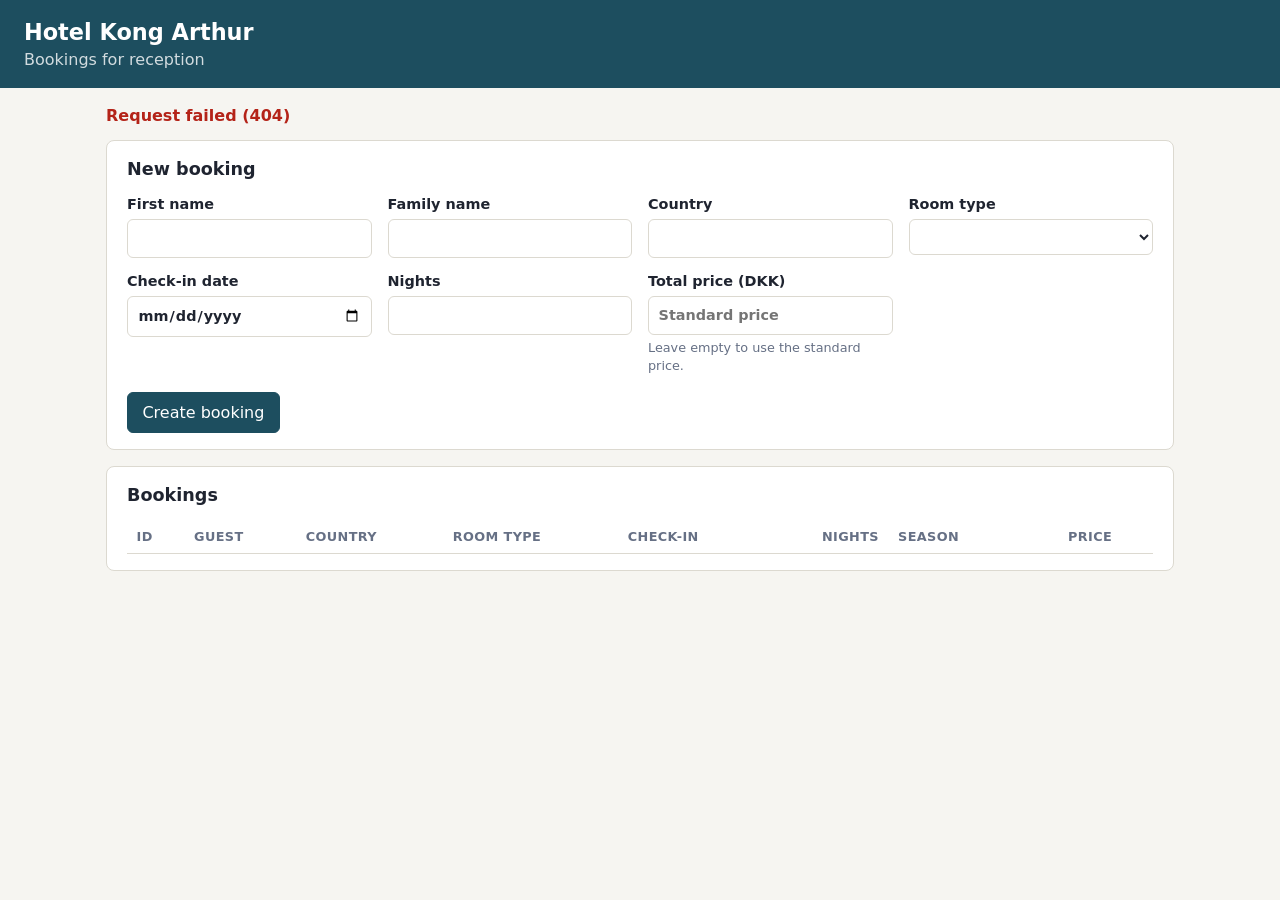
==== frontend/public/index.html @ 6e037c85 "speckit-implement T049–T053" ====
<!doctype html>
<html lang="en">
<head>
  <meta charset="utf-8">
  <meta name="viewport" content="width=device-width, initial-scale=1">
  <title>Hotel Kong Arthur · Bookings</title>
  <link rel="icon" href="data:,">
  <link rel="stylesheet" href="styles.css">
</head>
<body>
  <header class="page-header">
    <h1>Hotel Kong Arthur</h1>
    <p>Bookings for reception</p>
  </header>

  <main>
    <p id="status" class="status" role="status" aria-live="polite"></p>

    <section class="card" aria-labelledby="form-title">
      <h2 id="form-title">New booking</h2>
      <form id="booking-form" novalidate>
        <div class="grid">
          <label>First name
            <input name="first_name" autocomplete="off" maxlength="100">
            <span class="field-error" data-error-for="first_name"></span>
          </label>
          <label>Family name
            <input name="family_name" autocomplete="off" maxlength="100">
            <span class="field-error" data-error-for="family_name"></span>
          </label>
          <label>Country
            <input name="country" autocomplete="off" maxlength="100">
            <span class="field-error" data-error-for="country"></span>
          </label>
          <label>Room type
            <select name="room_type"></select>
            <span class="hint" id="rate-hint"></span>
            <span class="field-error" data-error-for="room_type"></span>
          </label>
          <label>Check-in date
            <input name="check_in_date" type="date" min="2000-01-01" max="2100-12-31">
            <span class="field-error" data-error-for="check_in_date"></span>
          </label>
          <label>Nights
            <input name="days_rented" type="number" min="1" max="365" step="1" inputmode="numeric">
            <span class="field-error" data-error-for="days_rented"></span>
          </label>
          <label>Total price (DKK)
            <input name="price_dkk" type="number" min="0" step="0.01" inputmode="decimal" placeholder="Standard price">
            <span class="hint">Leave empty to use the standard price.</span>
            <span class="field-error" data-error-for="price_dkk"></span>
          </label>
        </div>
        <p class="field-error form-error" data-error-for="_form"></p>
        <div class="actions">
          <button type="submit" id="submit-button" class="primary">Create booking</button>
          <button type="button" id="cancel-button" hidden>Cancel</button>
        </div>
      </form>
    </section>

    <section class="card" aria-labelledby="list-title">
      <h2 id="list-title">Bookings <span id="count" class="muted"></span></h2>
      <div class="table-wrap">
        <table>
          <caption class="visually-hidden">Bookings, newest first</caption>
          <thead>
            <tr>
              <th scope="col">ID</th>
              <th scope="col">Guest</th>
              <th scope="col">Country</th>
              <th scope="col">Room type</th>
              <th scope="col">Check-in</th>
              <th scope="col" class="num">Nights</th>
              <th scope="col">Season</th>
              <th scope="col" class="num">Price</th>
              <th scope="col"><span class="visually-hidden">Actions</span></th>
            </tr>
          </thead>
          <tbody id="booking-rows"></tbody>
        </table>
      </div>
      <p id="empty" class="muted" hidden>No bookings yet.</p>
      <button type="button" id="more-button" hidden>Show more</button>
    </section>
  </main>

  <script type="module" src="app.js"></script>
</body>
</html>
---- frontend/public/styles.css ----
:root {
  --bg: #f6f5f1;
  --card: #ffffff;
  --text: #1f2430;
  --muted: #667085;
  --line: #dcd9d0;
  --accent: #1d4e5f;
  --accent-text: #ffffff;
  --danger: #b42318;
  --ok: #1a6b3a;
  color-scheme: light;
}

* { box-sizing: border-box; }

body {
  margin: 0;
  background: var(--bg);
  color: var(--text);
  font: 16px/1.45 system-ui, -apple-system, "Segoe UI", Roboto, sans-serif;
}

.page-header { background: var(--accent); color: var(--accent-text); padding: 1rem 1.5rem; }
.page-header h1 { margin: 0; font-size: 1.4rem; }
.page-header p { margin: 0; opacity: 0.8; }

main { max-width: 1100px; margin: 0 auto; padding: 1rem; }

.card {
  background: var(--card);
  border: 1px solid var(--line);
  border-radius: 8px;
  padding: 1rem 1.25rem;
  margin-bottom: 1rem;
}
.card h2 { margin: 0 0 0.75rem; font-size: 1.1rem; }

.grid { display: grid; grid-template-columns: repeat(auto-fit, minmax(210px, 1fr)); gap: 0.75rem 1rem; }

label { display: flex; flex-direction: column; gap: 0.25rem; font-weight: 600; font-size: 0.9rem; }
input, select, button { font: inherit; }
input, select {
  padding: 0.5rem 0.6rem;
  border: 1px solid var(--line);
  border-radius: 6px;
  background: #fff;
  color: var(--text);
}
input[aria-invalid="true"], select[aria-invalid="true"] { border-color: var(--danger); }

.hint, .muted { color: var(--muted); font-weight: 400; font-size: 0.8rem; }
.field-error { color: var(--danger); font-weight: 400; font-size: 0.85rem; min-height: 0; }
.field-error:empty { display: none; }
.form-error { margin: 0.75rem 0 0; }

.actions { display: flex; gap: 0.5rem; margin-top: 1rem; }
button {
  padding: 0.5rem 0.9rem;
  border: 1px solid var(--line);
  border-radius: 6px;
  background: #fff;
  color: var(--text);
  cursor: pointer;
}
button.primary { background: var(--accent); border-color: var(--accent); color: var(--accent-text); }
button.danger { color: var(--danger); border-color: var(--danger); }
button:disabled { opacity: 0.6; cursor: progress; }
button:focus-visible, input:focus-visible, select:focus-visible { outline: 3px solid #7aa9ff; outline-offset: 1px; }

.status { min-height: 1.5rem; margin: 0 0 0.75rem; font-weight: 600; }
.status.ok { color: var(--ok); }
.status.error { color: var(--danger); }

.table-wrap { overflow-x: auto; }
table { border-collapse: collapse; width: 100%; font-size: 0.92rem; }
th, td { text-align: left; padding: 0.45rem 0.6rem; border-bottom: 1px solid var(--line); white-space: nowrap; }
th { font-size: 0.8rem; text-transform: uppercase; letter-spacing: 0.03em; color: var(--muted); }
.num { text-align: right; }
td.row-actions { display: flex; gap: 0.35rem; }
td.row-actions button { padding: 0.2rem 0.55rem; font-size: 0.85rem; }
tr.editing { background: #eef5f8; }

.visually-hidden {
  position: absolute; width: 1px; height: 1px; margin: -1px; padding: 0;
  overflow: hidden; clip: rect(0 0 0 0); white-space: nowrap; border: 0;
}
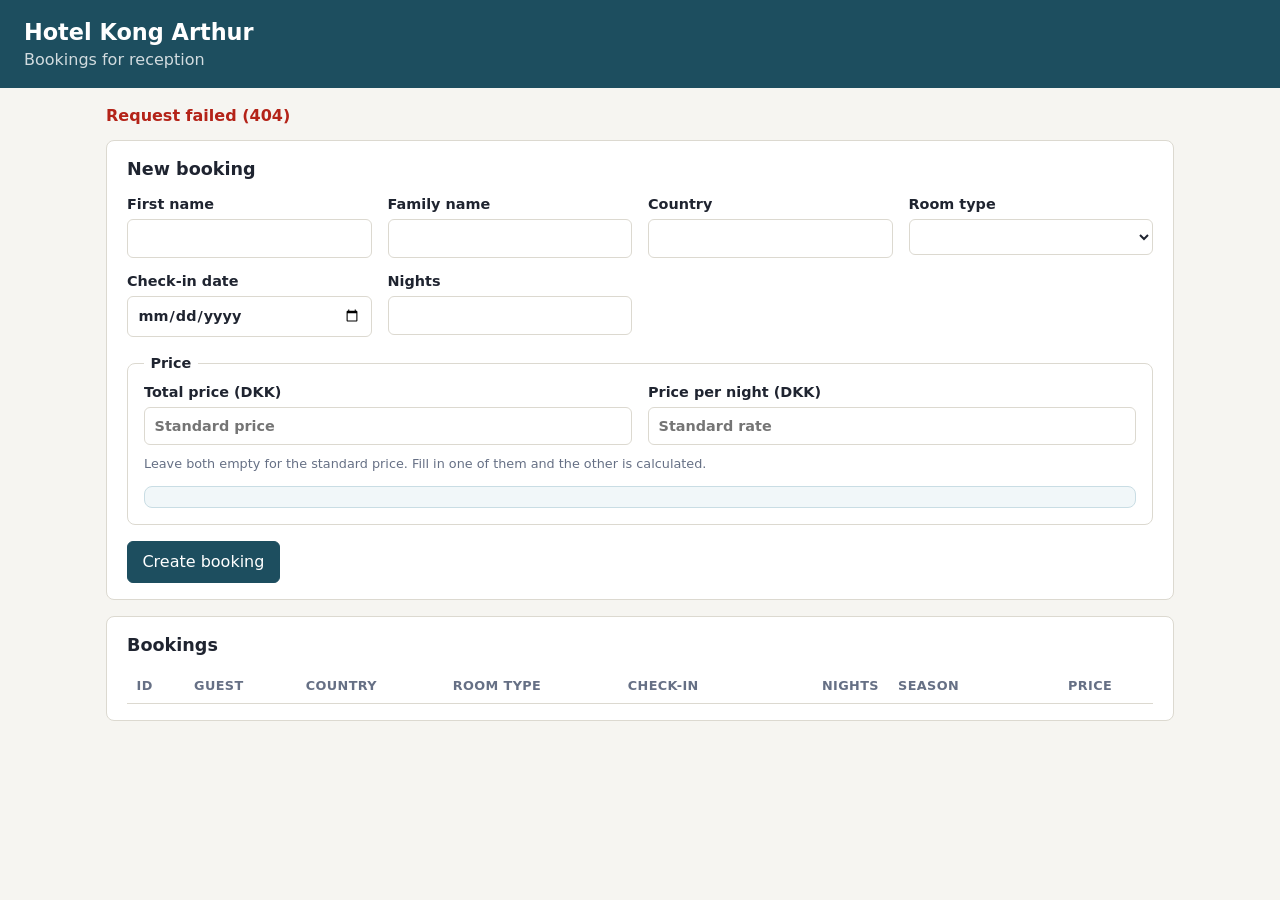
==== commit 92d223fd: "First Revision Done" ====
--- a/frontend/public/index.html
+++ b/frontend/public/index.html
@@ -16,7 +16,12 @@
   <main>
     <p id="status" class="status" role="status" aria-live="polite"></p>
 
-    <section class="card" aria-labelledby="form-title">
+    <section class="card" id="booking-card" aria-labelledby="form-title">
+      <div class="edit-banner" role="status" aria-live="polite">
+        <span class="edit-badge">Edit mode</span>
+        <span id="edit-banner-text"></span>
+        <button type="button" id="banner-cancel" class="banner-cancel">Cancel edit</button>
+      </div>
       <h2 id="form-title">New booking</h2>
       <form id="booking-form" novalidate>
         <div class="grid">
@@ -45,16 +50,28 @@
             <input name="days_rented" type="number" min="1" max="365" step="1" inputmode="numeric">
             <span class="field-error" data-error-for="days_rented"></span>
           </label>
-          <label>Total price (DKK)
-            <input name="price_dkk" type="number" min="0" step="0.01" inputmode="decimal" placeholder="Standard price">
-            <span class="hint">Leave empty to use the standard price.</span>
-            <span class="field-error" data-error-for="price_dkk"></span>
-          </label>
         </div>
+
+        <fieldset class="price-box">
+          <legend>Price</legend>
+          <div class="grid">
+            <label>Total price (DKK)
+              <input name="price_dkk" type="number" min="0" step="0.01" inputmode="decimal" placeholder="Standard price">
+              <span class="field-error" data-error-for="price_dkk"></span>
+            </label>
+            <label>Price per night (DKK)
+              <input name="price_per_night_dkk" type="number" min="0" step="0.01" inputmode="decimal" placeholder="Standard rate">
+              <span class="field-error" data-error-for="price_per_night_dkk"></span>
+            </label>
+          </div>
+          <p class="hint">Leave both empty for the standard price. Fill in one of them and the other is calculated.
+            <button type="button" id="clear-price" class="link" hidden>Use standard price</button></p>
+          <div id="price-preview" class="price-preview" aria-live="polite"></div>
+        </fieldset>
         <p class="field-error form-error" data-error-for="_form"></p>
         <div class="actions">
           <button type="submit" id="submit-button" class="primary">Create booking</button>
-          <button type="button" id="cancel-button" hidden>Cancel</button>
+          <button type="button" id="cancel-button" hidden>Cancel edit</button>
         </div>
       </form>
     </section>
--- a/frontend/public/styles.css
+++ b/frontend/public/styles.css
@@ -8,6 +8,9 @@
   --accent-text: #ffffff;
   --danger: #b42318;
   --ok: #1a6b3a;
+  --edit: #b45309;
+  --edit-dark: #7c2d12;
+  --edit-bg: #fff7ed;
   color-scheme: light;
 }
 
@@ -78,9 +81,51 @@
 .num { text-align: right; }
 td.row-actions { display: flex; gap: 0.35rem; }
 td.row-actions button { padding: 0.2rem 0.55rem; font-size: 0.85rem; }
-tr.editing { background: #eef5f8; }
+tr.editing { background: #ffe9cc; box-shadow: inset 4px 0 0 var(--edit); }
 
 .visually-hidden {
   position: absolute; width: 1px; height: 1px; margin: -1px; padding: 0;
   overflow: hidden; clip: rect(0 0 0 0); white-space: nowrap; border: 0;
 }
+
+/* ---------- price fields and live preview (FR-018, FR-019) ---------- */
+
+.price-box { margin: 1rem 0 0; padding: 0.5rem 1rem 1rem; border: 1px solid var(--line); border-radius: 8px; }
+.price-box legend { padding: 0 0.4rem; font-weight: 600; font-size: 0.9rem; }
+.price-box > .hint { margin: 0.6rem 0 0; }
+input[readonly] { background: #f2f4f7; color: var(--muted); border-style: dashed; }
+button.link { padding: 0 0 0 0.5rem; border: 0; background: none; color: var(--accent); font-size: inherit; text-decoration: underline; }
+
+.price-preview { margin-top: 0.75rem; padding: 0.65rem 0.9rem; background: #f1f7f9; border: 1px solid #c9dde4; border-radius: 8px; }
+.price-preview .hint { margin: 0.5rem 0 0; }
+.preview-empty { margin: 0; color: var(--muted); font-size: 0.9rem; }
+.preview-list { display: grid; gap: 0.25rem; margin: 0; }
+.preview-list > div { display: flex; justify-content: space-between; gap: 1rem; }
+.preview-list dt { color: var(--muted); }
+.preview-list dd { margin: 0; font-weight: 600; font-variant-numeric: tabular-nums; }
+.preview-list .total { padding-top: 0.3rem; border-top: 1px solid #c9dde4; font-size: 1.05rem; }
+.preview-list .total dt { color: var(--text); font-weight: 600; }
+
+/* ---------- edit mode (FR-020): clearly unlike creating a booking ---------- */
+
+.edit-banner {
+  display: none; align-items: center; flex-wrap: wrap; gap: 0.75rem;
+  margin: -1rem -1.25rem 1rem; padding: 0.7rem 1.25rem; border-radius: 5px 5px 0 0;
+  color: #fff; font-weight: 600;
+  background: repeating-linear-gradient(135deg, var(--edit) 0 16px, var(--edit-dark) 16px 32px);
+}
+.edit-badge {
+  padding: 0.15rem 0.65rem; border-radius: 999px; background: #fff; color: var(--edit-dark);
+  font-size: 0.8rem; letter-spacing: 0.06em; text-transform: uppercase;
+}
+#edit-banner-text { flex: 1 1 18rem; }
+.banner-cancel { border-color: #fff; background: #fff; color: var(--edit-dark); font-weight: 700; }
+
+body.edit-mode .edit-banner { display: flex; }
+body.edit-mode .page-header { background: var(--edit-dark); }
+body.edit-mode #booking-card {
+  border: 3px solid var(--edit); background: var(--edit-bg); box-shadow: 0 0 0 6px rgba(180, 83, 9, 0.16);
+}
+body.edit-mode #booking-card h2 { color: var(--edit-dark); }
+body.edit-mode #submit-button { background: var(--edit); border-color: var(--edit); }
+body.edit-mode #cancel-button { border-color: var(--edit); color: var(--edit-dark); font-weight: 600; }
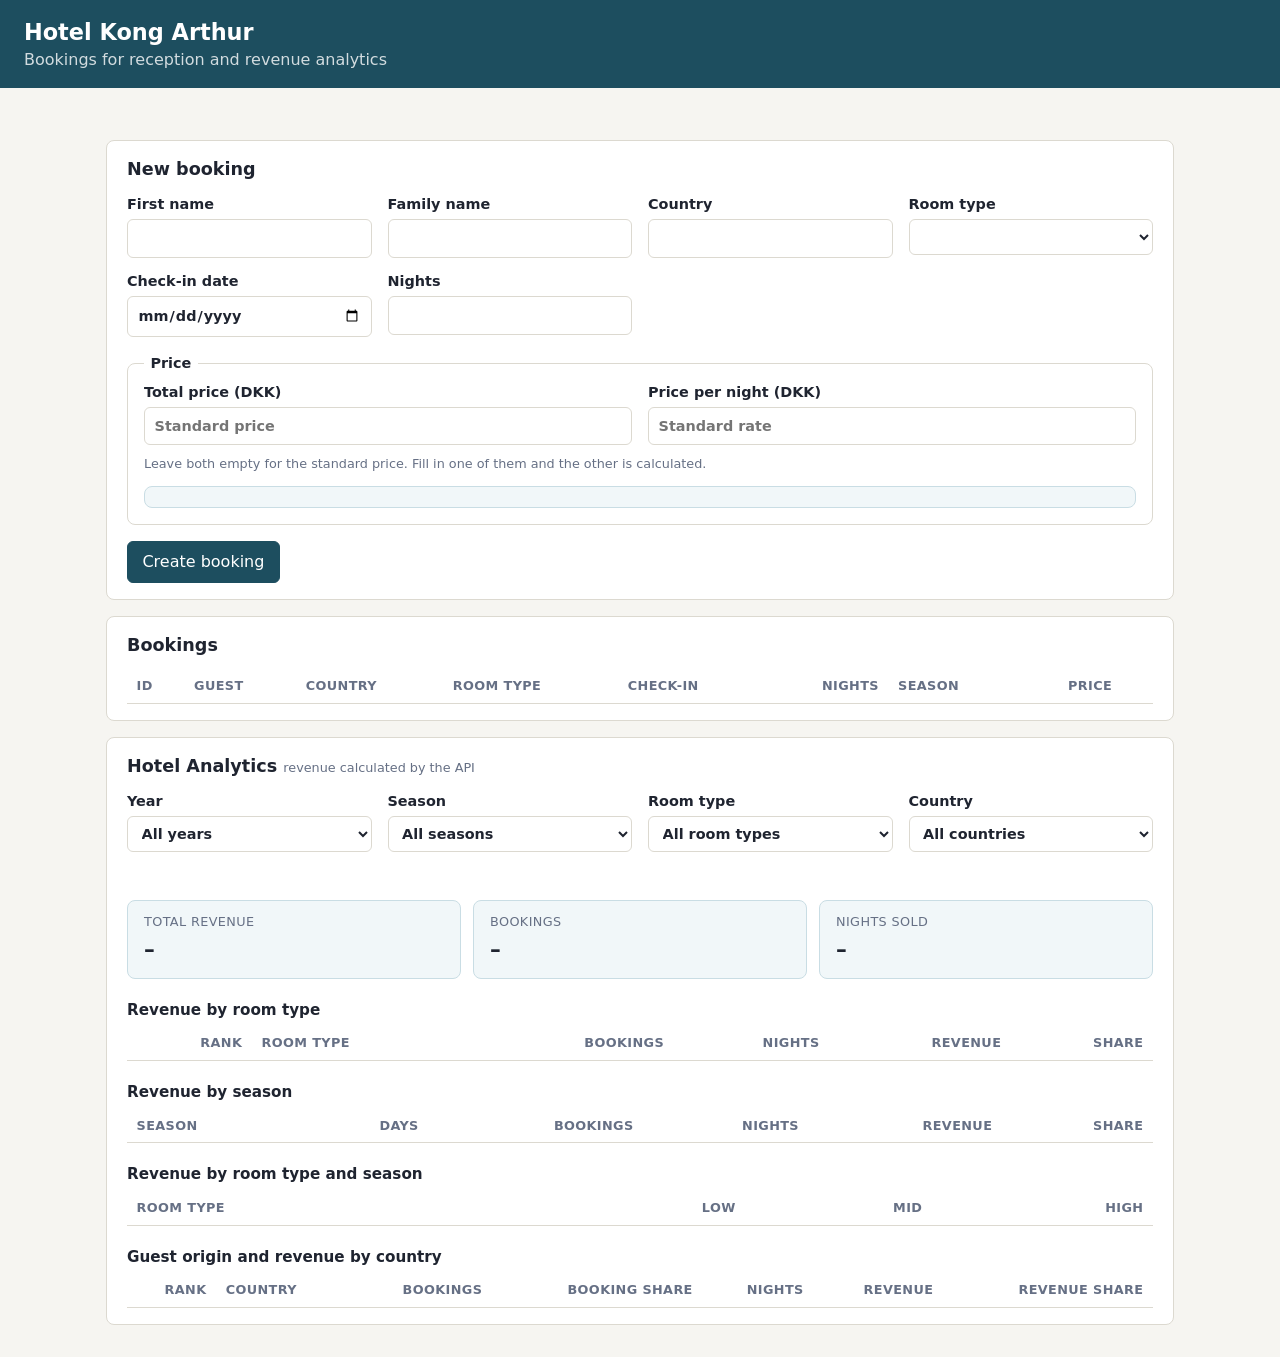
==== commit 21d93ba6: "Implement T026-T035" ====
--- a/frontend/public/index.html
+++ b/frontend/public/index.html
@@ -10,7 +10,7 @@
 <body>
   <header class="page-header">
     <h1>Hotel Kong Arthur</h1>
-    <p>Bookings for reception</p>
+    <p>Bookings for reception and revenue analytics</p>
   </header>
 
   <main>
@@ -100,6 +100,108 @@
       <p id="empty" class="muted" hidden>No bookings yet.</p>
       <button type="button" id="more-button" hidden>Show more</button>
     </section>
+
+    <section class="card" id="analytics" aria-labelledby="analytics-title">
+      <h2 id="analytics-title">Hotel Analytics <span class="muted">revenue calculated by the API</span></h2>
+      <form id="analytics-filters" class="filters" aria-label="Analytics filters">
+        <label>Year
+          <select name="year"><option value="">All years</option></select>
+        </label>
+        <label>Season
+          <select name="season">
+            <option value="">All seasons</option>
+            <option value="low">Low</option>
+            <option value="mid">Mid</option>
+            <option value="high">High</option>
+          </select>
+        </label>
+        <label>Room type
+          <select name="room_type"><option value="">All room types</option></select>
+        </label>
+        <label>Country
+          <select name="country"><option value="">All countries</option></select>
+        </label>
+      </form>
+      <p id="analytics-status" class="status" role="status" aria-live="polite"></p>
+
+      <div class="metric-cards">
+        <div class="metric"><span class="metric-label">Total revenue</span><strong id="metric-revenue">–</strong></div>
+        <div class="metric"><span class="metric-label">Bookings</span><strong id="metric-bookings">–</strong></div>
+        <div class="metric"><span class="metric-label">Nights sold</span><strong id="metric-nights">–</strong></div>
+      </div>
+
+      <h3>Revenue by room type</h3>
+      <div class="table-wrap">
+        <table>
+          <caption class="visually-hidden">Revenue by room type, ranked by revenue</caption>
+          <thead>
+            <tr>
+              <th scope="col" class="num">Rank</th>
+              <th scope="col">Room type</th>
+              <th scope="col" class="num">Bookings</th>
+              <th scope="col" class="num">Nights</th>
+              <th scope="col" class="num">Revenue</th>
+              <th scope="col" class="num">Share</th>
+            </tr>
+          </thead>
+          <tbody id="room-type-rows"></tbody>
+        </table>
+      </div>
+
+      <h3>Revenue by season</h3>
+      <div class="table-wrap">
+        <table>
+          <caption class="visually-hidden">Revenue by season</caption>
+          <thead>
+            <tr>
+              <th scope="col">Season</th>
+              <th scope="col" class="num">Days</th>
+              <th scope="col" class="num">Bookings</th>
+              <th scope="col" class="num">Nights</th>
+              <th scope="col" class="num">Revenue</th>
+              <th scope="col" class="num">Share</th>
+            </tr>
+          </thead>
+          <tbody id="season-rows"></tbody>
+        </table>
+      </div>
+
+      <h3>Revenue by room type and season</h3>
+      <div class="table-wrap">
+        <table>
+          <caption class="visually-hidden">Revenue by room type and season</caption>
+          <thead>
+            <tr>
+              <th scope="col">Room type</th>
+              <th scope="col" class="num">Low</th>
+              <th scope="col" class="num">Mid</th>
+              <th scope="col" class="num">High</th>
+            </tr>
+          </thead>
+          <tbody id="room-type-season-rows"></tbody>
+        </table>
+      </div>
+
+      <h3>Guest origin and revenue by country</h3>
+      <div class="table-wrap">
+        <table>
+          <caption class="visually-hidden">Guest origin and revenue by country, ranked by revenue</caption>
+          <thead>
+            <tr>
+              <th scope="col" class="num">Rank</th>
+              <th scope="col">Country</th>
+              <th scope="col" class="num">Bookings</th>
+              <th scope="col" class="num">Booking share</th>
+              <th scope="col" class="num">Nights</th>
+              <th scope="col" class="num">Revenue</th>
+              <th scope="col" class="num">Revenue share</th>
+            </tr>
+          </thead>
+          <tbody id="country-rows"></tbody>
+        </table>
+      </div>
+      <p id="country-empty" class="muted" hidden>No bookings match these filters.</p>
+    </section>
   </main>
 
   <script type="module" src="app.js"></script>
--- a/frontend/public/styles.css
+++ b/frontend/public/styles.css
@@ -129,3 +129,14 @@
 body.edit-mode #booking-card h2 { color: var(--edit-dark); }
 body.edit-mode #submit-button { background: var(--edit); border-color: var(--edit); }
 body.edit-mode #cancel-button { border-color: var(--edit); color: var(--edit-dark); font-weight: 600; }
+
+/* ---------- Hotel Analytics (FR-022) ---------- */
+
+.filters { display: grid; grid-template-columns: repeat(auto-fit, minmax(170px, 1fr)); gap: 0.75rem 1rem; }
+#analytics h3 { margin: 1.25rem 0 0.4rem; font-size: 0.95rem; }
+#analytics .status { margin: 0.75rem 0 0; }
+.metric-cards { display: grid; grid-template-columns: repeat(auto-fit, minmax(170px, 1fr)); gap: 0.75rem; margin-top: 0.75rem; }
+.metric { display: flex; flex-direction: column; gap: 0.15rem; padding: 0.75rem 1rem; background: #f1f7f9; border: 1px solid #c9dde4; border-radius: 8px; }
+.metric-label { color: var(--muted); font-size: 0.8rem; text-transform: uppercase; letter-spacing: 0.03em; }
+.metric strong { font-size: 1.35rem; font-variant-numeric: tabular-nums; }
+#analytics td.num { font-variant-numeric: tabular-nums; }
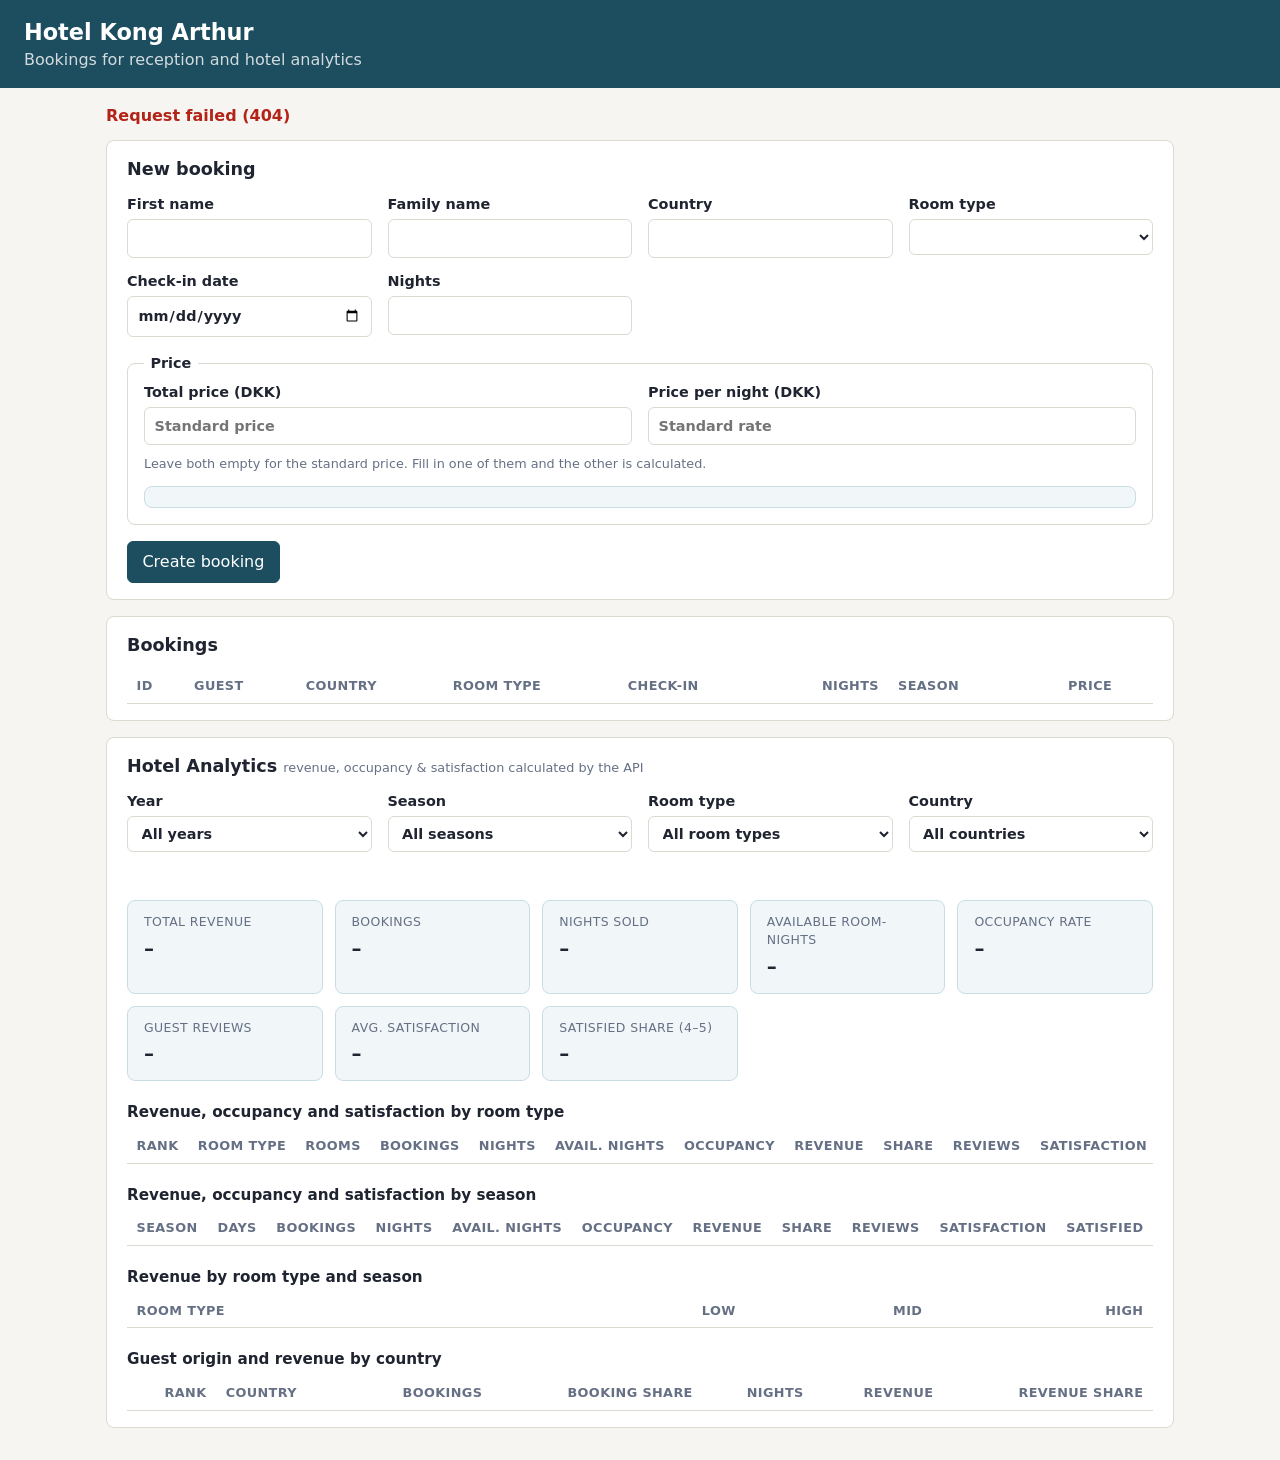
==== commit eaeff1f5: "Implemented T036-T043" ====
--- a/frontend/public/index.html
+++ b/frontend/public/index.html
@@ -3,14 +3,14 @@
 <head>
   <meta charset="utf-8">
   <meta name="viewport" content="width=device-width, initial-scale=1">
-  <title>Hotel Kong Arthur · Bookings</title>
+  <title>Hotel Kong Arthur · Bookings &amp; Analytics</title>
   <link rel="icon" href="data:,">
   <link rel="stylesheet" href="styles.css">
 </head>
 <body>
   <header class="page-header">
     <h1>Hotel Kong Arthur</h1>
-    <p>Bookings for reception and revenue analytics</p>
+    <p>Bookings for reception and hotel analytics</p>
   </header>
 
   <main>
@@ -102,7 +102,7 @@
     </section>
 
     <section class="card" id="analytics" aria-labelledby="analytics-title">
-      <h2 id="analytics-title">Hotel Analytics <span class="muted">revenue calculated by the API</span></h2>
+      <h2 id="analytics-title">Hotel Analytics <span class="muted">revenue, occupancy &amp; satisfaction calculated by the API</span></h2>
       <form id="analytics-filters" class="filters" aria-label="Analytics filters">
         <label>Year
           <select name="year"><option value="">All years</option></select>
@@ -128,38 +128,54 @@
         <div class="metric"><span class="metric-label">Total revenue</span><strong id="metric-revenue">–</strong></div>
         <div class="metric"><span class="metric-label">Bookings</span><strong id="metric-bookings">–</strong></div>
         <div class="metric"><span class="metric-label">Nights sold</span><strong id="metric-nights">–</strong></div>
-      </div>
-
-      <h3>Revenue by room type</h3>
-      <div class="table-wrap">
-        <table>
-          <caption class="visually-hidden">Revenue by room type, ranked by revenue</caption>
+        <div class="metric"><span class="metric-label">Available room-nights</span><strong id="metric-available-nights">–</strong></div>
+        <div class="metric"><span class="metric-label">Occupancy rate</span><strong id="metric-occupancy">–</strong></div>
+        <div class="metric"><span class="metric-label">Guest reviews</span><strong id="metric-reviews">–</strong></div>
+        <div class="metric"><span class="metric-label">Avg. satisfaction</span><strong id="metric-satisfaction">–</strong></div>
+        <div class="metric"><span class="metric-label">Satisfied share (4–5)</span><strong id="metric-satisfied-share">–</strong></div>
+      </div>
+
+      <h3>Revenue, occupancy and satisfaction by room type</h3>
+      <div class="table-wrap">
+        <table>
+          <caption class="visually-hidden">KPIs by room type, ranked by revenue</caption>
           <thead>
             <tr>
               <th scope="col" class="num">Rank</th>
               <th scope="col">Room type</th>
+              <th scope="col" class="num">Rooms</th>
               <th scope="col" class="num">Bookings</th>
               <th scope="col" class="num">Nights</th>
+              <th scope="col" class="num">Avail. nights</th>
+              <th scope="col" class="num">Occupancy</th>
               <th scope="col" class="num">Revenue</th>
               <th scope="col" class="num">Share</th>
+              <th scope="col" class="num">Reviews</th>
+              <th scope="col" class="num">Satisfaction</th>
+              <th scope="col" class="num">Satisfied</th>
             </tr>
           </thead>
           <tbody id="room-type-rows"></tbody>
         </table>
       </div>
 
-      <h3>Revenue by season</h3>
-      <div class="table-wrap">
-        <table>
-          <caption class="visually-hidden">Revenue by season</caption>
+      <h3>Revenue, occupancy and satisfaction by season</h3>
+      <div class="table-wrap">
+        <table>
+          <caption class="visually-hidden">KPIs by season</caption>
           <thead>
             <tr>
               <th scope="col">Season</th>
               <th scope="col" class="num">Days</th>
               <th scope="col" class="num">Bookings</th>
               <th scope="col" class="num">Nights</th>
+              <th scope="col" class="num">Avail. nights</th>
+              <th scope="col" class="num">Occupancy</th>
               <th scope="col" class="num">Revenue</th>
               <th scope="col" class="num">Share</th>
+              <th scope="col" class="num">Reviews</th>
+              <th scope="col" class="num">Satisfaction</th>
+              <th scope="col" class="num">Satisfied</th>
             </tr>
           </thead>
           <tbody id="season-rows"></tbody>
--- a/frontend/public/styles.css
+++ b/frontend/public/styles.css
@@ -135,8 +135,8 @@
 .filters { display: grid; grid-template-columns: repeat(auto-fit, minmax(170px, 1fr)); gap: 0.75rem 1rem; }
 #analytics h3 { margin: 1.25rem 0 0.4rem; font-size: 0.95rem; }
 #analytics .status { margin: 0.75rem 0 0; }
-.metric-cards { display: grid; grid-template-columns: repeat(auto-fit, minmax(170px, 1fr)); gap: 0.75rem; margin-top: 0.75rem; }
+.metric-cards { display: grid; grid-template-columns: repeat(auto-fit, minmax(180px, 1fr)); gap: 0.75rem; margin-top: 0.75rem; }
 .metric { display: flex; flex-direction: column; gap: 0.15rem; padding: 0.75rem 1rem; background: #f1f7f9; border: 1px solid #c9dde4; border-radius: 8px; }
-.metric-label { color: var(--muted); font-size: 0.8rem; text-transform: uppercase; letter-spacing: 0.03em; }
-.metric strong { font-size: 1.35rem; font-variant-numeric: tabular-nums; }
+.metric-label { color: var(--muted); font-size: 0.78rem; text-transform: uppercase; letter-spacing: 0.03em; }
+.metric strong { font-size: 1.25rem; font-variant-numeric: tabular-nums; }
 #analytics td.num { font-variant-numeric: tabular-nums; }
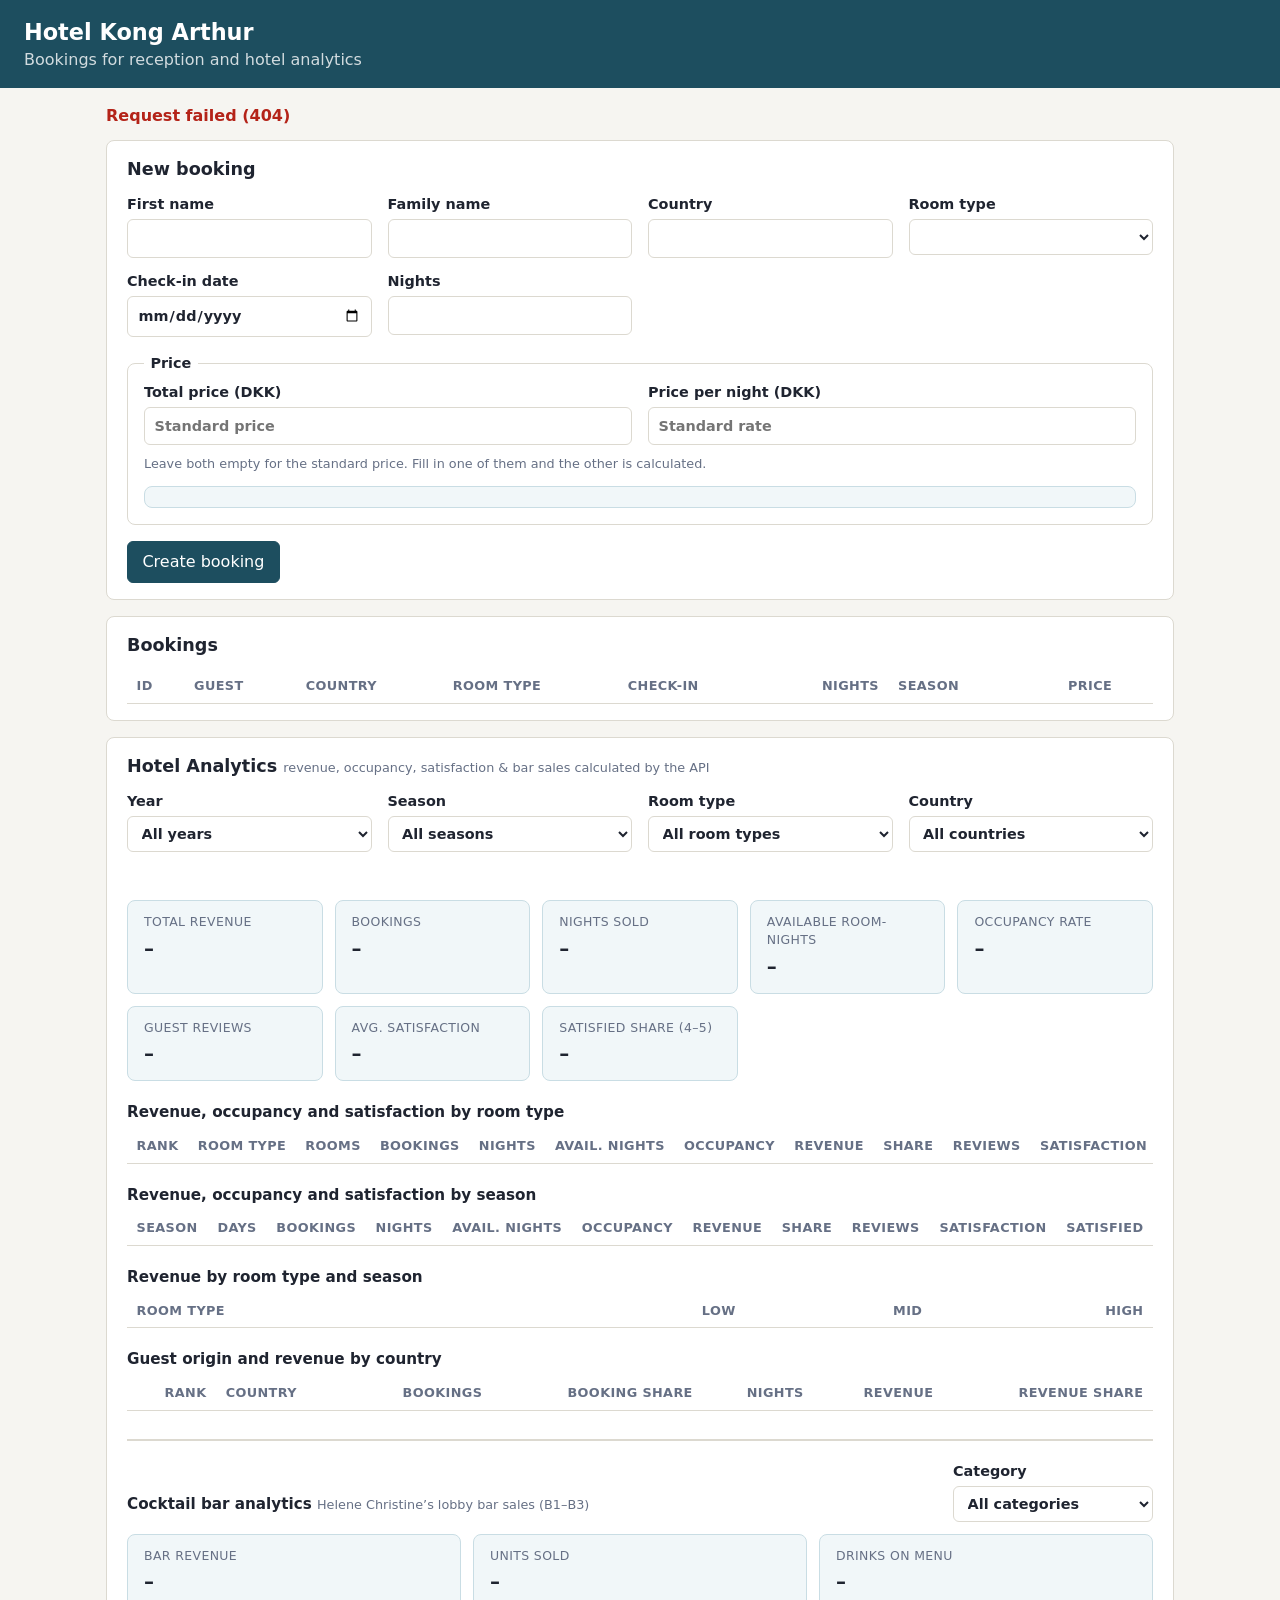
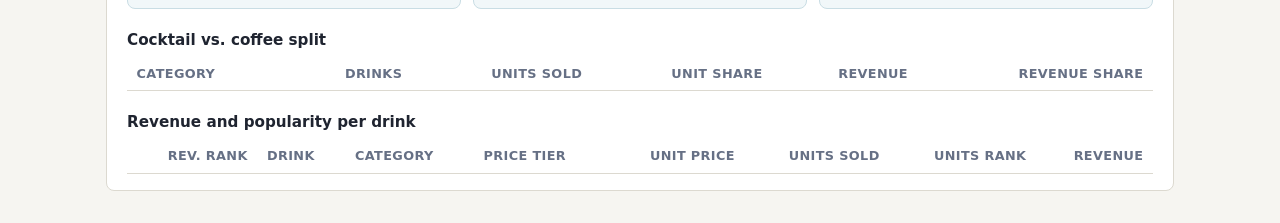
==== commit 1026cd98: "phase 6 done" ====
--- a/frontend/public/index.html
+++ b/frontend/public/index.html
@@ -102,7 +102,7 @@
     </section>
 
     <section class="card" id="analytics" aria-labelledby="analytics-title">
-      <h2 id="analytics-title">Hotel Analytics <span class="muted">revenue, occupancy &amp; satisfaction calculated by the API</span></h2>
+      <h2 id="analytics-title">Hotel Analytics <span class="muted">revenue, occupancy, satisfaction &amp; bar sales calculated by the API</span></h2>
       <form id="analytics-filters" class="filters" aria-label="Analytics filters">
         <label>Year
           <select name="year"><option value="">All years</option></select>
@@ -217,6 +217,66 @@
         </table>
       </div>
       <p id="country-empty" class="muted" hidden>No bookings match these filters.</p>
+
+      <div class="bar-section">
+        <div class="section-header">
+          <h3>Cocktail bar analytics <span class="muted">Helene Christine’s lobby bar sales (B1–B3)</span></h3>
+          <form id="bar-filters" class="filters" aria-label="Bar analytics filters">
+            <label>Category
+              <select name="category">
+                <option value="">All categories</option>
+                <option value="Cocktail">Cocktail</option>
+                <option value="Coffee">Coffee</option>
+              </select>
+            </label>
+          </form>
+        </div>
+
+        <div class="metric-cards">
+          <div class="metric"><span class="metric-label">Bar revenue</span><strong id="metric-bar-revenue">–</strong></div>
+          <div class="metric"><span class="metric-label">Units sold</span><strong id="metric-bar-units">–</strong></div>
+          <div class="metric"><span class="metric-label">Drinks on menu</span><strong id="metric-bar-drinks">–</strong></div>
+        </div>
+
+        <h3>Cocktail vs. coffee split</h3>
+        <div class="table-wrap">
+          <table>
+            <caption class="visually-hidden">Bar sales split by drink category</caption>
+            <thead>
+              <tr>
+                <th scope="col">Category</th>
+                <th scope="col" class="num">Drinks</th>
+                <th scope="col" class="num">Units sold</th>
+                <th scope="col" class="num">Unit share</th>
+                <th scope="col" class="num">Revenue</th>
+                <th scope="col" class="num">Revenue share</th>
+              </tr>
+            </thead>
+            <tbody id="bar-category-rows"></tbody>
+          </table>
+        </div>
+
+        <h3>Revenue and popularity per drink</h3>
+        <div class="table-wrap">
+          <table>
+            <caption class="visually-hidden">Drink sales ranked by revenue</caption>
+            <thead>
+              <tr>
+                <th scope="col" class="num">Rev. rank</th>
+                <th scope="col">Drink</th>
+                <th scope="col">Category</th>
+                <th scope="col">Price tier</th>
+                <th scope="col" class="num">Unit price</th>
+                <th scope="col" class="num">Units sold</th>
+                <th scope="col" class="num">Units rank</th>
+                <th scope="col" class="num">Revenue</th>
+              </tr>
+            </thead>
+            <tbody id="bar-drink-rows"></tbody>
+          </table>
+        </div>
+        <p id="bar-drink-empty" class="muted" hidden>No drink sales match these filters.</p>
+      </div>
     </section>
   </main>
 
--- a/frontend/public/styles.css
+++ b/frontend/public/styles.css
@@ -140,3 +140,8 @@
 .metric-label { color: var(--muted); font-size: 0.78rem; text-transform: uppercase; letter-spacing: 0.03em; }
 .metric strong { font-size: 1.25rem; font-variant-numeric: tabular-nums; }
 #analytics td.num { font-variant-numeric: tabular-nums; }
+
+.bar-section { margin-top: 1.75rem; padding-top: 1.25rem; border-top: 2px solid var(--line); }
+.section-header { display: flex; align-items: flex-end; justify-content: space-between; flex-wrap: wrap; gap: 0.75rem; }
+.section-header h3 { margin: 0; font-size: 1.02rem; }
+.section-header .filters { min-width: 200px; }
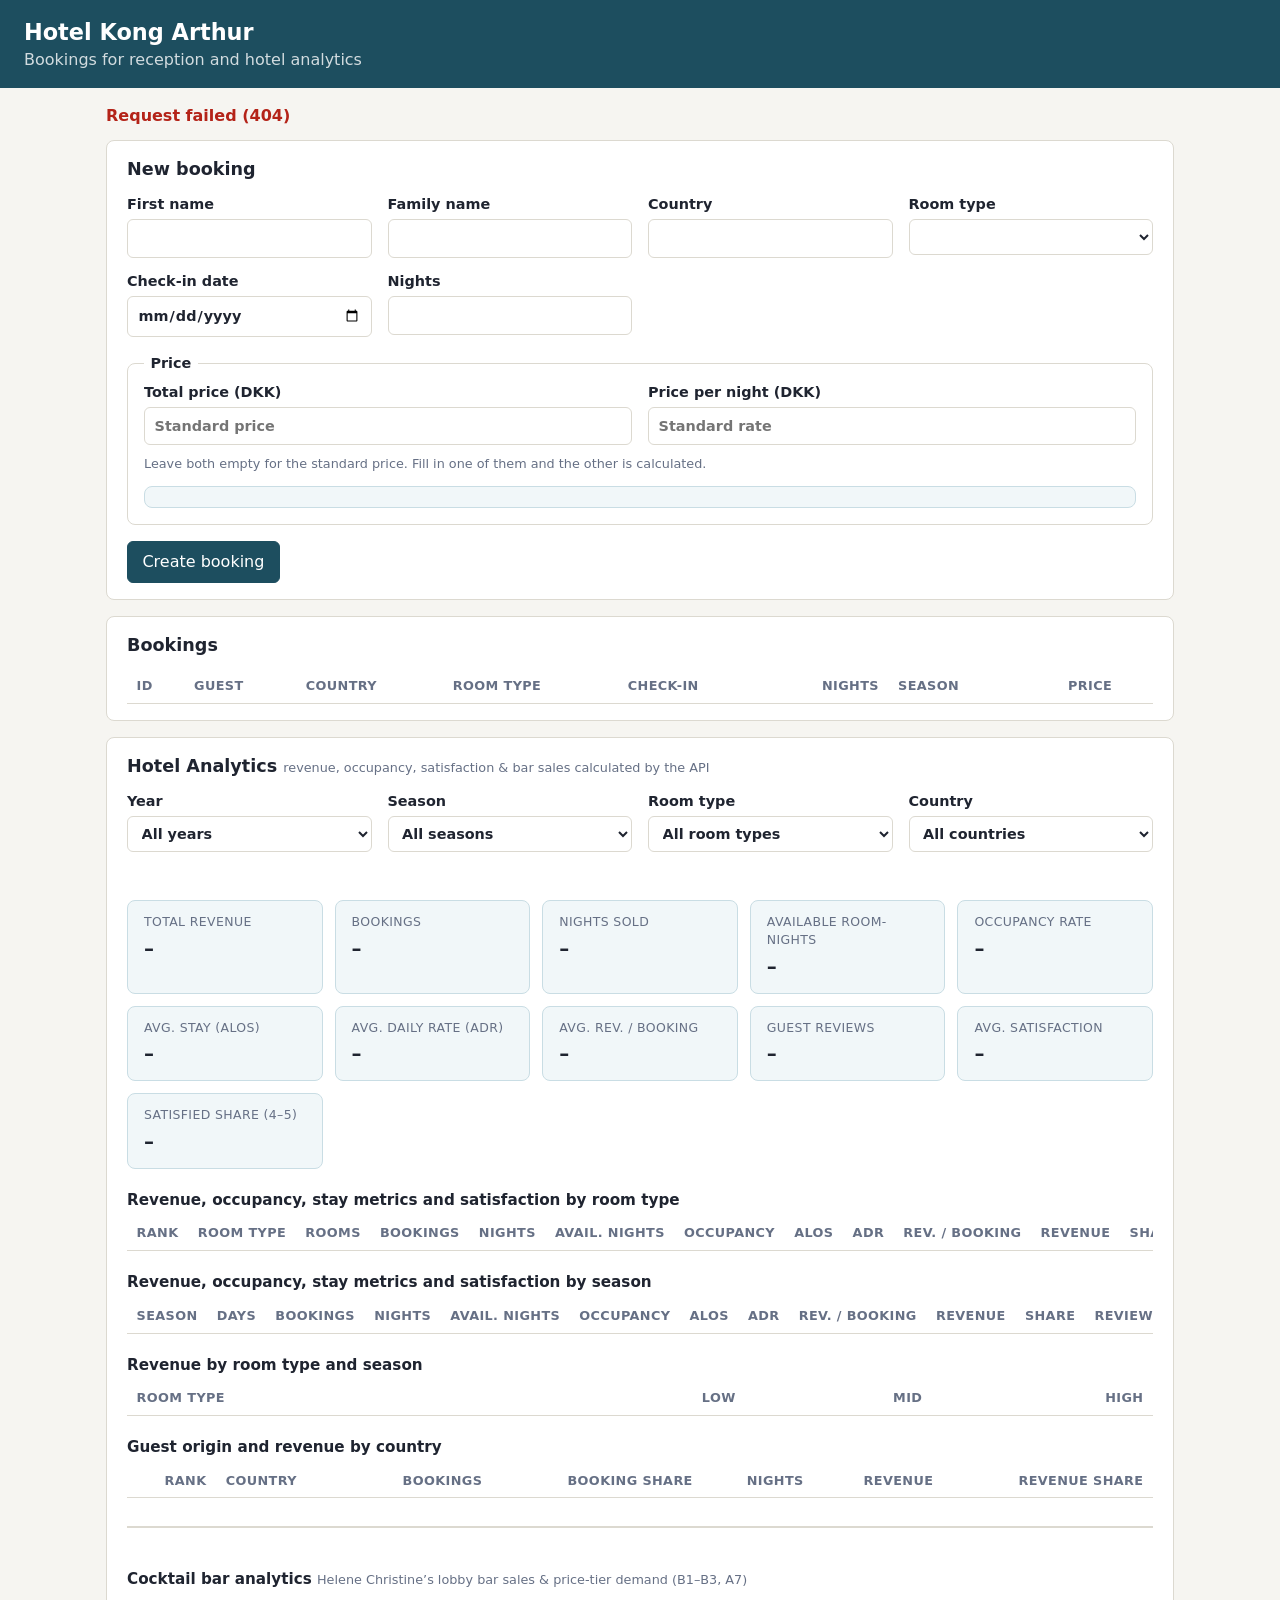
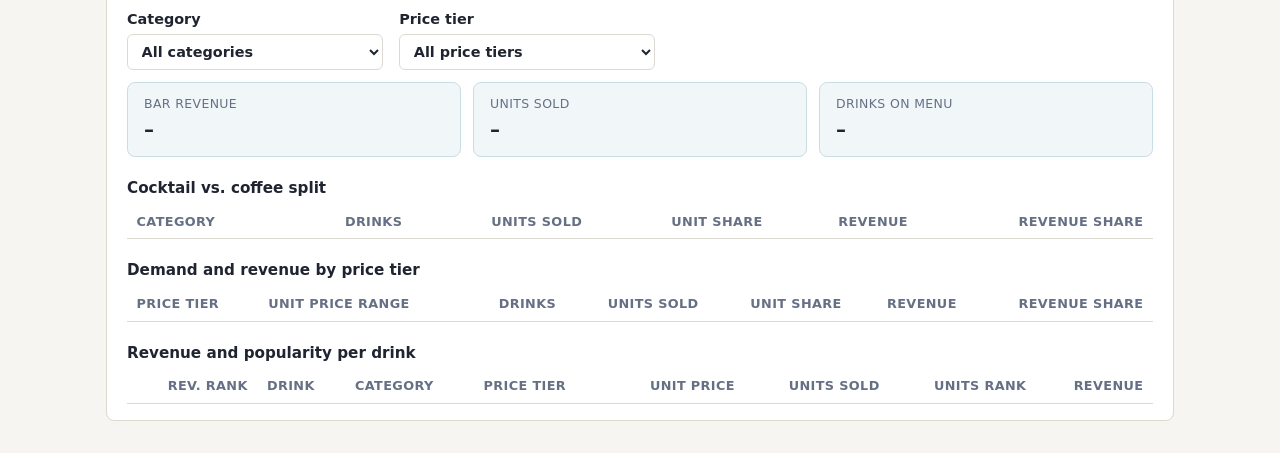
==== commit 789147e7: "Speckit-implement T053-T062" ====
--- a/frontend/public/index.html
+++ b/frontend/public/index.html
@@ -130,12 +130,15 @@
         <div class="metric"><span class="metric-label">Nights sold</span><strong id="metric-nights">–</strong></div>
         <div class="metric"><span class="metric-label">Available room-nights</span><strong id="metric-available-nights">–</strong></div>
         <div class="metric"><span class="metric-label">Occupancy rate</span><strong id="metric-occupancy">–</strong></div>
+        <div class="metric"><span class="metric-label">Avg. stay (ALOS)</span><strong id="metric-alos">–</strong></div>
+        <div class="metric"><span class="metric-label">Avg. daily rate (ADR)</span><strong id="metric-adr">–</strong></div>
+        <div class="metric"><span class="metric-label">Avg. rev. / booking</span><strong id="metric-rev-per-booking">–</strong></div>
         <div class="metric"><span class="metric-label">Guest reviews</span><strong id="metric-reviews">–</strong></div>
         <div class="metric"><span class="metric-label">Avg. satisfaction</span><strong id="metric-satisfaction">–</strong></div>
         <div class="metric"><span class="metric-label">Satisfied share (4–5)</span><strong id="metric-satisfied-share">–</strong></div>
       </div>
 
-      <h3>Revenue, occupancy and satisfaction by room type</h3>
+      <h3>Revenue, occupancy, stay metrics and satisfaction by room type</h3>
       <div class="table-wrap">
         <table>
           <caption class="visually-hidden">KPIs by room type, ranked by revenue</caption>
@@ -148,6 +151,9 @@
               <th scope="col" class="num">Nights</th>
               <th scope="col" class="num">Avail. nights</th>
               <th scope="col" class="num">Occupancy</th>
+              <th scope="col" class="num">ALOS</th>
+              <th scope="col" class="num">ADR</th>
+              <th scope="col" class="num">Rev. / booking</th>
               <th scope="col" class="num">Revenue</th>
               <th scope="col" class="num">Share</th>
               <th scope="col" class="num">Reviews</th>
@@ -159,7 +165,7 @@
         </table>
       </div>
 
-      <h3>Revenue, occupancy and satisfaction by season</h3>
+      <h3>Revenue, occupancy, stay metrics and satisfaction by season</h3>
       <div class="table-wrap">
         <table>
           <caption class="visually-hidden">KPIs by season</caption>
@@ -171,6 +177,9 @@
               <th scope="col" class="num">Nights</th>
               <th scope="col" class="num">Avail. nights</th>
               <th scope="col" class="num">Occupancy</th>
+              <th scope="col" class="num">ALOS</th>
+              <th scope="col" class="num">ADR</th>
+              <th scope="col" class="num">Rev. / booking</th>
               <th scope="col" class="num">Revenue</th>
               <th scope="col" class="num">Share</th>
               <th scope="col" class="num">Reviews</th>
@@ -220,13 +229,21 @@
 
       <div class="bar-section">
         <div class="section-header">
-          <h3>Cocktail bar analytics <span class="muted">Helene Christine’s lobby bar sales (B1–B3)</span></h3>
+          <h3>Cocktail bar analytics <span class="muted">Helene Christine’s lobby bar sales &amp; price-tier demand (B1–B3, A7)</span></h3>
           <form id="bar-filters" class="filters" aria-label="Bar analytics filters">
             <label>Category
               <select name="category">
                 <option value="">All categories</option>
                 <option value="Cocktail">Cocktail</option>
                 <option value="Coffee">Coffee</option>
+              </select>
+            </label>
+            <label>Price tier
+              <select name="price_tier">
+                <option value="">All price tiers</option>
+                <option value="budget">Budget (&lt; 70 DKK)</option>
+                <option value="standard">Standard (70–109.99 DKK)</option>
+                <option value="premium">Premium (≥ 110 DKK)</option>
               </select>
             </label>
           </form>
@@ -253,6 +270,25 @@
               </tr>
             </thead>
             <tbody id="bar-category-rows"></tbody>
+          </table>
+        </div>
+
+        <h3>Demand and revenue by price tier</h3>
+        <div class="table-wrap">
+          <table>
+            <caption class="visually-hidden">Bar demand and revenue split by price tier</caption>
+            <thead>
+              <tr>
+                <th scope="col">Price tier</th>
+                <th scope="col">Unit price range</th>
+                <th scope="col" class="num">Drinks</th>
+                <th scope="col" class="num">Units sold</th>
+                <th scope="col" class="num">Unit share</th>
+                <th scope="col" class="num">Revenue</th>
+                <th scope="col" class="num">Revenue share</th>
+              </tr>
+            </thead>
+            <tbody id="bar-price-tier-rows"></tbody>
           </table>
         </div>
 
--- a/frontend/public/styles.css
+++ b/frontend/public/styles.css
@@ -144,4 +144,4 @@
 .bar-section { margin-top: 1.75rem; padding-top: 1.25rem; border-top: 2px solid var(--line); }
 .section-header { display: flex; align-items: flex-end; justify-content: space-between; flex-wrap: wrap; gap: 0.75rem; }
 .section-header h3 { margin: 0; font-size: 1.02rem; }
-.section-header .filters { min-width: 200px; }
+.section-header .filters { min-width: 360px; }
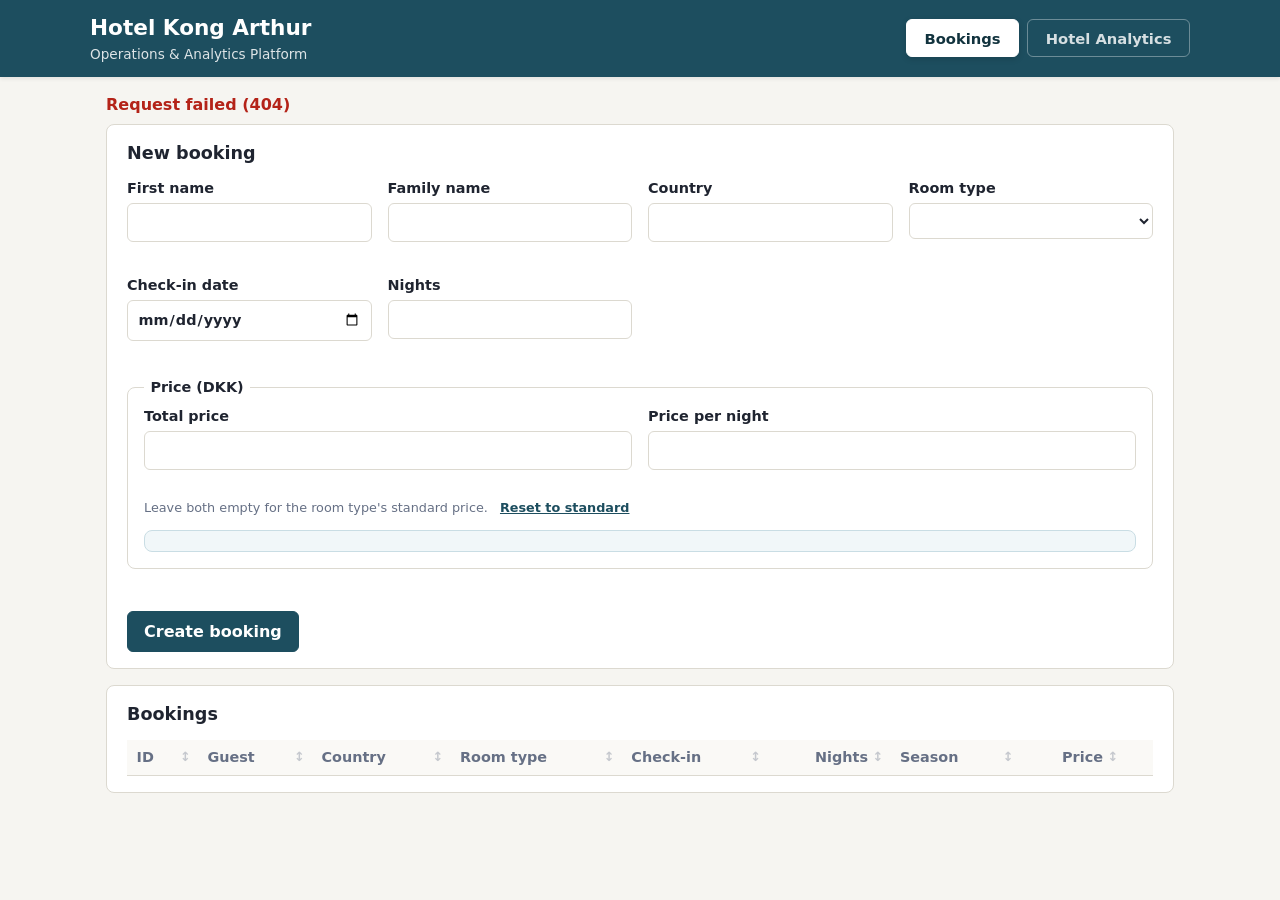
==== commit 2e386863: "analytics web frontend adjustments" ====
--- a/frontend/public/index.html
+++ b/frontend/public/index.html
@@ -9,311 +9,434 @@
 </head>
 <body>
   <header class="page-header">
-    <h1>Hotel Kong Arthur</h1>
-    <p>Bookings for reception and hotel analytics</p>
+    <div class="header-content">
+      <div class="branding">
+        <h1>Hotel Kong Arthur</h1>
+        <p>Operations &amp; Analytics Platform</p>
+      </div>
+      <nav class="topnav" role="tablist" aria-label="Main Navigation">
+        <button type="button" class="nav-tab active" role="tab" id="tab-bookings" aria-selected="true" aria-controls="view-bookings">
+          Bookings
+        </button>
+        <button type="button" class="nav-tab" role="tab" id="tab-analytics" aria-selected="false" aria-controls="view-analytics">
+          Hotel Analytics
+        </button>
+      </nav>
+    </div>
   </header>
 
   <main>
     <p id="status" class="status" role="status" aria-live="polite"></p>
 
-    <section class="card" id="booking-card" aria-labelledby="form-title">
-      <div class="edit-banner" role="status" aria-live="polite">
-        <span class="edit-badge">Edit mode</span>
-        <span id="edit-banner-text"></span>
-        <button type="button" id="banner-cancel" class="banner-cancel">Cancel edit</button>
-      </div>
-      <h2 id="form-title">New booking</h2>
-      <form id="booking-form" novalidate>
-        <div class="grid">
-          <label>First name
-            <input name="first_name" autocomplete="off" maxlength="100">
-            <span class="field-error" data-error-for="first_name"></span>
-          </label>
-          <label>Family name
-            <input name="family_name" autocomplete="off" maxlength="100">
-            <span class="field-error" data-error-for="family_name"></span>
-          </label>
-          <label>Country
-            <input name="country" autocomplete="off" maxlength="100">
-            <span class="field-error" data-error-for="country"></span>
-          </label>
-          <label>Room type
-            <select name="room_type"></select>
-            <span class="hint" id="rate-hint"></span>
-            <span class="field-error" data-error-for="room_type"></span>
-          </label>
-          <label>Check-in date
-            <input name="check_in_date" type="date" min="2000-01-01" max="2100-12-31">
-            <span class="field-error" data-error-for="check_in_date"></span>
-          </label>
-          <label>Nights
-            <input name="days_rented" type="number" min="1" max="365" step="1" inputmode="numeric">
-            <span class="field-error" data-error-for="days_rented"></span>
-          </label>
+    <!-- VIEW 1: RECEPTIONIST BOOKINGS MANAGEMENT -->
+    <div id="view-bookings" role="tabpanel" aria-labelledby="tab-bookings">
+      <section class="card" id="booking-card" aria-labelledby="form-title">
+        <div class="edit-banner" role="status" aria-live="polite">
+          <span class="edit-badge">Edit mode</span>
+          <span id="edit-banner-text"></span>
+          <button type="button" id="banner-cancel" class="banner-cancel">Cancel edit</button>
         </div>
-
-        <fieldset class="price-box">
-          <legend>Price</legend>
+        <h2 id="form-title">New booking</h2>
+        <form id="booking-form" novalidate>
           <div class="grid">
-            <label>Total price (DKK)
-              <input name="price_dkk" type="number" min="0" step="0.01" inputmode="decimal" placeholder="Standard price">
-              <span class="field-error" data-error-for="price_dkk"></span>
-            </label>
-            <label>Price per night (DKK)
-              <input name="price_per_night_dkk" type="number" min="0" step="0.01" inputmode="decimal" placeholder="Standard rate">
-              <span class="field-error" data-error-for="price_per_night_dkk"></span>
-            </label>
-          </div>
-          <p class="hint">Leave both empty for the standard price. Fill in one of them and the other is calculated.
-            <button type="button" id="clear-price" class="link" hidden>Use standard price</button></p>
-          <div id="price-preview" class="price-preview" aria-live="polite"></div>
-        </fieldset>
-        <p class="field-error form-error" data-error-for="_form"></p>
-        <div class="actions">
-          <button type="submit" id="submit-button" class="primary">Create booking</button>
-          <button type="button" id="cancel-button" hidden>Cancel edit</button>
-        </div>
-      </form>
-    </section>
-
-    <section class="card" aria-labelledby="list-title">
-      <h2 id="list-title">Bookings <span id="count" class="muted"></span></h2>
-      <div class="table-wrap">
-        <table>
-          <caption class="visually-hidden">Bookings, newest first</caption>
-          <thead>
-            <tr>
-              <th scope="col">ID</th>
-              <th scope="col">Guest</th>
-              <th scope="col">Country</th>
-              <th scope="col">Room type</th>
-              <th scope="col">Check-in</th>
-              <th scope="col" class="num">Nights</th>
-              <th scope="col">Season</th>
-              <th scope="col" class="num">Price</th>
-              <th scope="col"><span class="visually-hidden">Actions</span></th>
-            </tr>
-          </thead>
-          <tbody id="booking-rows"></tbody>
-        </table>
-      </div>
-      <p id="empty" class="muted" hidden>No bookings yet.</p>
-      <button type="button" id="more-button" hidden>Show more</button>
-    </section>
-
-    <section class="card" id="analytics" aria-labelledby="analytics-title">
-      <h2 id="analytics-title">Hotel Analytics <span class="muted">revenue, occupancy, satisfaction &amp; bar sales calculated by the API</span></h2>
-      <form id="analytics-filters" class="filters" aria-label="Analytics filters">
-        <label>Year
-          <select name="year"><option value="">All years</option></select>
-        </label>
-        <label>Season
-          <select name="season">
-            <option value="">All seasons</option>
-            <option value="low">Low</option>
-            <option value="mid">Mid</option>
-            <option value="high">High</option>
-          </select>
-        </label>
-        <label>Room type
-          <select name="room_type"><option value="">All room types</option></select>
-        </label>
-        <label>Country
-          <select name="country"><option value="">All countries</option></select>
-        </label>
-      </form>
-      <p id="analytics-status" class="status" role="status" aria-live="polite"></p>
-
-      <div class="metric-cards">
-        <div class="metric"><span class="metric-label">Total revenue</span><strong id="metric-revenue">–</strong></div>
-        <div class="metric"><span class="metric-label">Bookings</span><strong id="metric-bookings">–</strong></div>
-        <div class="metric"><span class="metric-label">Nights sold</span><strong id="metric-nights">–</strong></div>
-        <div class="metric"><span class="metric-label">Available room-nights</span><strong id="metric-available-nights">–</strong></div>
-        <div class="metric"><span class="metric-label">Occupancy rate</span><strong id="metric-occupancy">–</strong></div>
-        <div class="metric"><span class="metric-label">Avg. stay (ALOS)</span><strong id="metric-alos">–</strong></div>
-        <div class="metric"><span class="metric-label">Avg. daily rate (ADR)</span><strong id="metric-adr">–</strong></div>
-        <div class="metric"><span class="metric-label">Avg. rev. / booking</span><strong id="metric-rev-per-booking">–</strong></div>
-        <div class="metric"><span class="metric-label">Guest reviews</span><strong id="metric-reviews">–</strong></div>
-        <div class="metric"><span class="metric-label">Avg. satisfaction</span><strong id="metric-satisfaction">–</strong></div>
-        <div class="metric"><span class="metric-label">Satisfied share (4–5)</span><strong id="metric-satisfied-share">–</strong></div>
-      </div>
-
-      <h3>Revenue, occupancy, stay metrics and satisfaction by room type</h3>
-      <div class="table-wrap">
-        <table>
-          <caption class="visually-hidden">KPIs by room type, ranked by revenue</caption>
-          <thead>
-            <tr>
-              <th scope="col" class="num">Rank</th>
-              <th scope="col">Room type</th>
-              <th scope="col" class="num">Rooms</th>
-              <th scope="col" class="num">Bookings</th>
-              <th scope="col" class="num">Nights</th>
-              <th scope="col" class="num">Avail. nights</th>
-              <th scope="col" class="num">Occupancy</th>
-              <th scope="col" class="num">ALOS</th>
-              <th scope="col" class="num">ADR</th>
-              <th scope="col" class="num">Rev. / booking</th>
-              <th scope="col" class="num">Revenue</th>
-              <th scope="col" class="num">Share</th>
-              <th scope="col" class="num">Reviews</th>
-              <th scope="col" class="num">Satisfaction</th>
-              <th scope="col" class="num">Satisfied</th>
-            </tr>
-          </thead>
-          <tbody id="room-type-rows"></tbody>
-        </table>
-      </div>
-
-      <h3>Revenue, occupancy, stay metrics and satisfaction by season</h3>
-      <div class="table-wrap">
-        <table>
-          <caption class="visually-hidden">KPIs by season</caption>
-          <thead>
-            <tr>
-              <th scope="col">Season</th>
-              <th scope="col" class="num">Days</th>
-              <th scope="col" class="num">Bookings</th>
-              <th scope="col" class="num">Nights</th>
-              <th scope="col" class="num">Avail. nights</th>
-              <th scope="col" class="num">Occupancy</th>
-              <th scope="col" class="num">ALOS</th>
-              <th scope="col" class="num">ADR</th>
-              <th scope="col" class="num">Rev. / booking</th>
-              <th scope="col" class="num">Revenue</th>
-              <th scope="col" class="num">Share</th>
-              <th scope="col" class="num">Reviews</th>
-              <th scope="col" class="num">Satisfaction</th>
-              <th scope="col" class="num">Satisfied</th>
-            </tr>
-          </thead>
-          <tbody id="season-rows"></tbody>
-        </table>
-      </div>
-
-      <h3>Revenue by room type and season</h3>
-      <div class="table-wrap">
-        <table>
-          <caption class="visually-hidden">Revenue by room type and season</caption>
-          <thead>
-            <tr>
-              <th scope="col">Room type</th>
-              <th scope="col" class="num">Low</th>
-              <th scope="col" class="num">Mid</th>
-              <th scope="col" class="num">High</th>
-            </tr>
-          </thead>
-          <tbody id="room-type-season-rows"></tbody>
-        </table>
-      </div>
-
-      <h3>Guest origin and revenue by country</h3>
-      <div class="table-wrap">
-        <table>
-          <caption class="visually-hidden">Guest origin and revenue by country, ranked by revenue</caption>
-          <thead>
-            <tr>
-              <th scope="col" class="num">Rank</th>
-              <th scope="col">Country</th>
-              <th scope="col" class="num">Bookings</th>
-              <th scope="col" class="num">Booking share</th>
-              <th scope="col" class="num">Nights</th>
-              <th scope="col" class="num">Revenue</th>
-              <th scope="col" class="num">Revenue share</th>
-            </tr>
-          </thead>
-          <tbody id="country-rows"></tbody>
-        </table>
-      </div>
-      <p id="country-empty" class="muted" hidden>No bookings match these filters.</p>
-
-      <div class="bar-section">
-        <div class="section-header">
-          <h3>Cocktail bar analytics <span class="muted">Helene Christine’s lobby bar sales &amp; price-tier demand (B1–B3, A7)</span></h3>
-          <form id="bar-filters" class="filters" aria-label="Bar analytics filters">
-            <label>Category
-              <select name="category">
-                <option value="">All categories</option>
-                <option value="Cocktail">Cocktail</option>
-                <option value="Coffee">Coffee</option>
-              </select>
-            </label>
-            <label>Price tier
-              <select name="price_tier">
-                <option value="">All price tiers</option>
-                <option value="budget">Budget (&lt; 70 DKK)</option>
-                <option value="standard">Standard (70–109.99 DKK)</option>
-                <option value="premium">Premium (≥ 110 DKK)</option>
-              </select>
-            </label>
-          </form>
-        </div>
-
-        <div class="metric-cards">
-          <div class="metric"><span class="metric-label">Bar revenue</span><strong id="metric-bar-revenue">–</strong></div>
-          <div class="metric"><span class="metric-label">Units sold</span><strong id="metric-bar-units">–</strong></div>
-          <div class="metric"><span class="metric-label">Drinks on menu</span><strong id="metric-bar-drinks">–</strong></div>
-        </div>
-
-        <h3>Cocktail vs. coffee split</h3>
+            <label>First name
+              <input name="first_name" autocomplete="off" maxlength="100">
+              <span class="field-error" data-error-for="first_name"></span>
+            </label>
+            <label>Family name
+              <input name="family_name" autocomplete="off" maxlength="100">
+              <span class="field-error" data-error-for="family_name"></span>
+            </label>
+            <label>Country
+              <input name="country" autocomplete="off" maxlength="100">
+              <span class="field-error" data-error-for="country"></span>
+            </label>
+            <label>Room type
+              <select name="room_type"></select>
+              <span class="hint" id="rate-hint"></span>
+              <span class="field-error" data-error-for="room_type"></span>
+            </label>
+            <label>Check-in date
+              <input name="check_in_date" type="date" min="2000-01-01" max="2100-12-31">
+              <span class="field-error" data-error-for="check_in_date"></span>
+            </label>
+            <label>Nights
+              <input name="days_rented" type="number" min="1" max="365" step="1" inputmode="numeric">
+              <span class="field-error" data-error-for="days_rented"></span>
+            </label>
+          </div>
+
+          <fieldset class="price-box">
+            <legend>Price (DKK)</legend>
+            <div class="grid">
+              <label>Total price
+                <input name="price_dkk" type="number" min="0" step="0.01" inputmode="decimal">
+                <span class="field-error" data-error-for="price_dkk"></span>
+              </label>
+              <label>Price per night
+                <input name="price_per_night_dkk" type="number" min="0" step="0.01" inputmode="decimal">
+                <span class="field-error" data-error-for="price_per_night_dkk"></span>
+              </label>
+            </div>
+            <p class="hint">
+              Leave both empty for the room type's standard price.
+              <button type="button" id="clear-price" class="link">Reset to standard</button>
+            </p>
+            <div id="price-preview" class="price-preview" aria-live="polite"></div>
+          </fieldset>
+
+          <p class="field-error" data-error-for="_form"></p>
+          <div class="actions">
+            <button type="submit" id="submit-button">Create booking</button>
+            <button type="button" id="cancel-button" class="secondary" hidden>Cancel</button>
+          </div>
+        </form>
+      </section>
+
+      <section class="card" id="booking-list" aria-labelledby="list-title">
+        <h2 id="list-title">Bookings <span id="count" class="muted"></span></h2>
         <div class="table-wrap">
           <table>
-            <caption class="visually-hidden">Bar sales split by drink category</caption>
+            <caption class="visually-hidden">Bookings, newest first</caption>
             <thead>
               <tr>
-                <th scope="col">Category</th>
-                <th scope="col" class="num">Drinks</th>
-                <th scope="col" class="num">Units sold</th>
-                <th scope="col" class="num">Unit share</th>
-                <th scope="col" class="num">Revenue</th>
-                <th scope="col" class="num">Revenue share</th>
+                <th scope="col">ID</th>
+                <th scope="col">Guest</th>
+                <th scope="col">Country</th>
+                <th scope="col">Room type</th>
+                <th scope="col">Check-in</th>
+                <th scope="col" class="num">Nights</th>
+                <th scope="col">Season</th>
+                <th scope="col" class="num">Price</th>
+                <th scope="col"><span class="visually-hidden">Actions</span></th>
               </tr>
             </thead>
-            <tbody id="bar-category-rows"></tbody>
+            <tbody id="booking-rows"></tbody>
           </table>
         </div>
-
-        <h3>Demand and revenue by price tier</h3>
-        <div class="table-wrap">
-          <table>
-            <caption class="visually-hidden">Bar demand and revenue split by price tier</caption>
-            <thead>
-              <tr>
-                <th scope="col">Price tier</th>
-                <th scope="col">Unit price range</th>
-                <th scope="col" class="num">Drinks</th>
-                <th scope="col" class="num">Units sold</th>
-                <th scope="col" class="num">Unit share</th>
-                <th scope="col" class="num">Revenue</th>
-                <th scope="col" class="num">Revenue share</th>
-              </tr>
-            </thead>
-            <tbody id="bar-price-tier-rows"></tbody>
-          </table>
+        <p id="empty" class="muted" hidden>No bookings yet.</p>
+        <button type="button" id="more-button" hidden>Show more</button>
+      </section>
+    </div>
+
+    <!-- VIEW 2: HOTEL & BAR ANALYTICS -->
+    <div id="view-analytics" role="tabpanel" aria-labelledby="tab-analytics" hidden>
+      <!-- Top Combined Revenue Summary (TODOS.md) -->
+      <section class="card revenue-overview-card" aria-labelledby="overview-title">
+        <div class="section-header">
+          <h2 id="overview-title">Executive Revenue Overview <span class="muted">Total hotel turnover across operations</span></h2>
         </div>
-
-        <h3>Revenue and popularity per drink</h3>
-        <div class="table-wrap">
-          <table>
-            <caption class="visually-hidden">Drink sales ranked by revenue</caption>
-            <thead>
-              <tr>
-                <th scope="col" class="num">Rev. rank</th>
-                <th scope="col">Drink</th>
-                <th scope="col">Category</th>
-                <th scope="col">Price tier</th>
-                <th scope="col" class="num">Unit price</th>
-                <th scope="col" class="num">Units sold</th>
-                <th scope="col" class="num">Units rank</th>
-                <th scope="col" class="num">Revenue</th>
-              </tr>
-            </thead>
-            <tbody id="bar-drink-rows"></tbody>
-          </table>
+        <div class="metric-cards revenue-summary-cards">
+          <div class="metric highlight-room">
+            <span class="metric-label">Room Bookings Revenue</span>
+            <strong id="metric-top-room-revenue">–</strong>
+            <span class="metric-sub" id="metric-top-room-sub">0 bookings</span>
+          </div>
+          <div class="metric highlight-bar">
+            <span class="metric-label">Bar Sales Revenue</span>
+            <strong id="metric-top-bar-revenue">–</strong>
+            <span class="metric-sub" id="metric-top-bar-sub">0 units sold</span>
+          </div>
+          <div class="metric highlight-total">
+            <span class="metric-label">Combined Total Revenue</span>
+            <strong id="metric-top-total-revenue">–</strong>
+            <span class="metric-sub">Rooms + Cocktail Bar</span>
+          </div>
         </div>
-        <p id="bar-drink-empty" class="muted" hidden>No drink sales match these filters.</p>
+      </section>
+
+      <!-- Subnav switch between Room Booking Analytics and Bar Sales Analytics (TODOS.md) -->
+      <nav class="analytics-subnav-container" aria-label="Analytics Domain Switch">
+        <span class="subnav-title">Select Analytics View:</span>
+        <div class="analytics-subnav" role="tablist">
+          <button type="button" class="subnav-btn active" role="tab" id="subtab-hotel" aria-selected="true" aria-controls="analytics-subview-hotel">
+            Room Booking Analytics
+          </button>
+          <button type="button" class="subnav-btn" role="tab" id="subtab-bar" aria-selected="false" aria-controls="analytics-subview-bar">
+            Bar Sales Analytics
+          </button>
+        </div>
+      </nav>
+
+      <!-- SUBVIEW 1: ROOM BOOKINGS ANALYTICS -->
+      <div id="analytics-subview-hotel" role="tabpanel" aria-labelledby="subtab-hotel">
+        <section class="card" id="analytics" aria-labelledby="analytics-title">
+          <h2 id="analytics-title">Room Bookings Analytics <span class="muted">revenue, occupancy &amp; guest satisfaction calculated by the API</span></h2>
+          <form id="analytics-filters" class="filters" aria-label="Analytics filters">
+            <label>Year
+              <select name="year"><option value="">All years</option></select>
+            </label>
+            <label>Season
+              <select name="season">
+                <option value="">All seasons</option>
+                <option value="low">Low</option>
+                <option value="mid">Mid</option>
+                <option value="high">High</option>
+              </select>
+            </label>
+            <label>Room type
+              <select name="room_type"><option value="">All room types</option></select>
+            </label>
+            <label>Country
+              <select name="country"><option value="">All countries</option></select>
+            </label>
+          </form>
+          <p id="analytics-status" class="status" role="status" aria-live="polite"></p>
+
+          <div class="kpi-groups">
+            <!-- Group 1: Occupancy & Volume -->
+            <div class="kpi-group">
+              <div class="kpi-group-header">
+                <h3 class="kpi-group-title">Occupancy &amp; Volume</h3>
+                <span class="kpi-group-desc">Capacity, bookings &amp; room-nights</span>
+              </div>
+              <div class="kpi-group-grid">
+                <div class="metric">
+                  <span class="metric-label">Bookings</span>
+                  <strong id="metric-bookings">–</strong>
+                </div>
+                <div class="metric">
+                  <span class="metric-label">Nights sold</span>
+                  <strong id="metric-nights">–</strong>
+                </div>
+                <div class="metric">
+                  <span class="metric-label">Available room-nights</span>
+                  <strong id="metric-available-nights">–</strong>
+                </div>
+                <div class="metric highlight-occupancy">
+                  <span class="metric-label">Occupancy rate</span>
+                  <strong id="metric-occupancy">–</strong>
+                  <span class="metric-sub" id="metric-occupancy-sub">–</span>
+                </div>
+              </div>
+            </div>
+
+            <!-- Group 2: Stay & Pricing Efficiency -->
+            <div class="kpi-group">
+              <div class="kpi-group-header">
+                <h3 class="kpi-group-title">Stay &amp; Pricing Efficiency</h3>
+                <span class="kpi-group-desc">Length of stay &amp; pricing yield</span>
+              </div>
+              <div class="kpi-group-grid">
+                <div class="metric">
+                  <span class="metric-label">Avg. stay (ALOS)</span>
+                  <strong id="metric-alos">–</strong>
+                </div>
+                <div class="metric">
+                  <span class="metric-label">Avg. daily rate (ADR)</span>
+                  <strong id="metric-adr">–</strong>
+                </div>
+                <div class="metric">
+                  <span class="metric-label">Avg. rev. / booking</span>
+                  <strong id="metric-rev-per-booking">–</strong>
+                </div>
+              </div>
+            </div>
+
+            <!-- Group 3: Guest Satisfaction -->
+            <div class="kpi-group">
+              <div class="kpi-group-header">
+                <h3 class="kpi-group-title">Guest Satisfaction</h3>
+                <span class="kpi-group-desc">Reviews &amp; rating distribution</span>
+              </div>
+              <div class="kpi-group-grid">
+                <div class="metric">
+                  <span class="metric-label">Guest reviews</span>
+                  <strong id="metric-reviews">–</strong>
+                </div>
+                <div class="metric">
+                  <span class="metric-label">Avg. satisfaction</span>
+                  <strong id="metric-satisfaction">–</strong>
+                </div>
+                <div class="metric">
+                  <span class="metric-label">Satisfied share (4–5)</span>
+                  <strong id="metric-satisfied-share">–</strong>
+                </div>
+              </div>
+            </div>
+          </div>
+
+          <h3>Revenue, occupancy, stay metrics and satisfaction by room type</h3>
+          <div class="table-wrap">
+            <table>
+              <caption class="visually-hidden">KPIs by room type, ranked by revenue</caption>
+              <thead>
+                <tr>
+                  <th scope="col" class="num">Rank</th>
+                  <th scope="col">Room type</th>
+                  <th scope="col" class="num">Rooms</th>
+                  <th scope="col" class="num">Bookings</th>
+                  <th scope="col" class="num">Nights</th>
+                  <th scope="col" class="num">Avail. nights</th>
+                  <th scope="col" class="num">Occupancy</th>
+                  <th scope="col" class="num">ALOS</th>
+                  <th scope="col" class="num">ADR</th>
+                  <th scope="col" class="num">Rev. / booking</th>
+                  <th scope="col" class="num">Revenue</th>
+                  <th scope="col" class="num">Share</th>
+                  <th scope="col" class="num">Reviews</th>
+                  <th scope="col" class="num">Satisfaction</th>
+                  <th scope="col" class="num">Satisfied</th>
+                </tr>
+              </thead>
+              <tbody id="room-type-rows"></tbody>
+            </table>
+          </div>
+
+          <h3>Revenue, occupancy, stay metrics and satisfaction by season</h3>
+          <div class="table-wrap">
+            <table>
+              <caption class="visually-hidden">KPIs by season</caption>
+              <thead>
+                <tr>
+                  <th scope="col">Season</th>
+                  <th scope="col" class="num">Days</th>
+                  <th scope="col" class="num">Bookings</th>
+                  <th scope="col" class="num">Nights</th>
+                  <th scope="col" class="num">Avail. nights</th>
+                  <th scope="col" class="num">Occupancy</th>
+                  <th scope="col" class="num">ALOS</th>
+                  <th scope="col" class="num">ADR</th>
+                  <th scope="col" class="num">Rev. / booking</th>
+                  <th scope="col" class="num">Revenue</th>
+                  <th scope="col" class="num">Share</th>
+                  <th scope="col" class="num">Reviews</th>
+                  <th scope="col" class="num">Satisfaction</th>
+                  <th scope="col" class="num">Satisfied</th>
+                </tr>
+              </thead>
+              <tbody id="season-rows"></tbody>
+            </table>
+          </div>
+
+          <h3>Revenue by room type and season</h3>
+          <div class="table-wrap">
+            <table>
+              <caption class="visually-hidden">Revenue by room type and season</caption>
+              <thead>
+                <tr>
+                  <th scope="col">Room type</th>
+                  <th scope="col" class="num">Low</th>
+                  <th scope="col" class="num">Mid</th>
+                  <th scope="col" class="num">High</th>
+                </tr>
+              </thead>
+              <tbody id="room-type-season-rows"></tbody>
+            </table>
+          </div>
+
+          <h3>Guest origin and revenue by country</h3>
+          <div class="table-wrap">
+            <table>
+              <caption class="visually-hidden">Guest origin and revenue by country, ranked by revenue</caption>
+              <thead>
+                <tr>
+                  <th scope="col" class="num">Rank</th>
+                  <th scope="col">Country</th>
+                  <th scope="col" class="num">Bookings</th>
+                  <th scope="col" class="num">Booking share</th>
+                  <th scope="col" class="num">Nights</th>
+                  <th scope="col" class="num">Revenue</th>
+                  <th scope="col" class="num">Revenue share</th>
+                </tr>
+              </thead>
+              <tbody id="country-rows"></tbody>
+            </table>
+          </div>
+          <p id="country-empty" class="muted" hidden>No bookings match these filters.</p>
+        </section>
       </div>
-    </section>
+
+      <!-- SUBVIEW 2: COCKTAIL BAR SALES ANALYTICS -->
+      <div id="analytics-subview-bar" role="tabpanel" aria-labelledby="subtab-bar" hidden>
+        <section class="card bar-card" aria-labelledby="bar-title">
+          <div class="section-header">
+            <h2 id="bar-title">Cocktail Bar Sales Analytics <span class="muted">Helene Christine’s lobby bar sales &amp; price-tier demand (B1–B3, A7)</span></h2>
+            <form id="bar-filters" class="filters" aria-label="Bar analytics filters">
+              <label>Category
+                <select name="category">
+                  <option value="">All categories</option>
+                  <option value="Cocktail">Cocktail</option>
+                  <option value="Coffee">Coffee</option>
+                </select>
+              </label>
+              <label>Price tier
+                <select name="price_tier">
+                  <option value="">All price tiers</option>
+                  <option value="budget">Budget (&lt; 70 DKK)</option>
+                  <option value="standard">Standard (70–109.99 DKK)</option>
+                  <option value="premium">Premium (≥ 110 DKK)</option>
+                </select>
+              </label>
+            </form>
+          </div>
+
+          <div class="metric-cards">
+            <div class="metric"><span class="metric-label">Bar revenue</span><strong id="metric-bar-revenue">–</strong></div>
+            <div class="metric"><span class="metric-label">Units sold</span><strong id="metric-bar-units">–</strong></div>
+            <div class="metric"><span class="metric-label">Drinks on menu</span><strong id="metric-bar-drinks">–</strong></div>
+          </div>
+
+          <h3>Cocktail vs. coffee split</h3>
+          <div class="table-wrap">
+            <table>
+              <caption class="visually-hidden">Bar sales split by drink category</caption>
+              <thead>
+                <tr>
+                  <th scope="col">Category</th>
+                  <th scope="col" class="num">Drinks</th>
+                  <th scope="col" class="num">Units sold</th>
+                  <th scope="col" class="num">Unit share</th>
+                  <th scope="col" class="num">Revenue</th>
+                  <th scope="col" class="num">Revenue share</th>
+                </tr>
+              </thead>
+              <tbody id="bar-category-rows"></tbody>
+            </table>
+          </div>
+
+          <h3>Demand and revenue by price tier</h3>
+          <div class="table-wrap">
+            <table>
+              <caption class="visually-hidden">Bar demand and revenue split by price tier</caption>
+              <thead>
+                <tr>
+                  <th scope="col">Price tier</th>
+                  <th scope="col">Unit price range</th>
+                  <th scope="col" class="num">Drinks</th>
+                  <th scope="col" class="num">Units sold</th>
+                  <th scope="col" class="num">Unit share</th>
+                  <th scope="col" class="num">Revenue</th>
+                  <th scope="col" class="num">Revenue share</th>
+                </tr>
+              </thead>
+              <tbody id="bar-price-tier-rows"></tbody>
+            </table>
+          </div>
+
+          <h3>Revenue and popularity per drink</h3>
+          <div class="table-wrap">
+            <table>
+              <caption class="visually-hidden">Drink sales ranked by revenue</caption>
+              <thead>
+                <tr>
+                  <th scope="col" class="num">Rev. rank</th>
+                  <th scope="col">Drink</th>
+                  <th scope="col">Category</th>
+                  <th scope="col">Price tier</th>
+                  <th scope="col" class="num">Unit price</th>
+                  <th scope="col" class="num">Units sold</th>
+                  <th scope="col" class="num">Units rank</th>
+                  <th scope="col" class="num">Revenue</th>
+                </tr>
+              </thead>
+              <tbody id="bar-drink-rows"></tbody>
+            </table>
+          </div>
+          <p id="bar-drink-empty" class="muted" hidden>No drink sales match these filters.</p>
+        </section>
+      </div>
+    </div>
   </main>
 
   <script type="module" src="app.js"></script>
--- a/frontend/public/styles.css
+++ b/frontend/public/styles.css
@@ -5,6 +5,8 @@
   --muted: #667085;
   --line: #dcd9d0;
   --accent: #1d4e5f;
+  --accent-light: #2a6f87;
+  --accent-dark: #12333e;
   --accent-text: #ffffff;
   --danger: #b42318;
   --ok: #1a6b3a;
@@ -23,9 +25,55 @@
   font: 16px/1.45 system-ui, -apple-system, "Segoe UI", Roboto, sans-serif;
 }
 
-.page-header { background: var(--accent); color: var(--accent-text); padding: 1rem 1.5rem; }
-.page-header h1 { margin: 0; font-size: 1.4rem; }
-.page-header p { margin: 0; opacity: 0.8; }
+.page-header {
+  background: var(--accent);
+  color: var(--accent-text);
+  padding: 0.75rem 1.5rem;
+  box-shadow: 0 2px 4px rgba(0, 0, 0, 0.08);
+}
+.header-content {
+  max-width: 1100px;
+  margin: 0 auto;
+  display: flex;
+  align-items: center;
+  justify-content: space-between;
+  flex-wrap: wrap;
+  gap: 1rem;
+}
+.branding h1 { margin: 0; font-size: 1.35rem; }
+.branding p { margin: 0.1rem 0 0; opacity: 0.85; font-size: 0.85rem; }
+
+/* ---------- Top Navigation Tabs (TODOS.md) ---------- */
+.topnav {
+  display: flex;
+  gap: 0.5rem;
+}
+.nav-tab {
+  background: transparent;
+  color: rgba(255, 255, 255, 0.82);
+  border: 1px solid rgba(255, 255, 255, 0.35);
+  border-radius: 6px;
+  padding: 0.45rem 1.1rem;
+  font-weight: 600;
+  font-size: 0.92rem;
+  cursor: pointer;
+  transition: all 0.15s ease-in-out;
+}
+.nav-tab:hover {
+  background: rgba(255, 255, 255, 0.12);
+  color: #fff;
+  border-color: rgba(255, 255, 255, 0.6);
+}
+.nav-tab:focus-visible {
+  outline: 2px solid #fff;
+  outline-offset: 2px;
+}
+.nav-tab.active {
+  background: #ffffff;
+  color: var(--accent-dark);
+  border-color: #ffffff;
+  box-shadow: 0 2px 6px rgba(0, 0, 0, 0.15);
+}
 
 main { max-width: 1100px; margin: 0 auto; padding: 1rem; }
 
@@ -49,43 +97,45 @@
   background: #fff;
   color: var(--text);
 }
-input[aria-invalid="true"], select[aria-invalid="true"] { border-color: var(--danger); }
-
-.hint, .muted { color: var(--muted); font-weight: 400; font-size: 0.8rem; }
-.field-error { color: var(--danger); font-weight: 400; font-size: 0.85rem; min-height: 0; }
-.field-error:empty { display: none; }
-.form-error { margin: 0.75rem 0 0; }
-
-.actions { display: flex; gap: 0.5rem; margin-top: 1rem; }
+input:focus, select:focus { outline: 2px solid var(--accent); outline-offset: 1px; }
+
+.hint { margin: 0; color: var(--muted); font-size: 0.8rem; font-weight: normal; }
+.field-error { min-height: 1rem; color: var(--danger); font-size: 0.8rem; }
+input[aria-invalid="true"], select[aria-invalid="true"] { border-color: var(--danger); background: #fef3f2; }
+
+.actions { display: flex; gap: 0.5rem; margin-top: 0.75rem; }
 button {
-  padding: 0.5rem 0.9rem;
-  border: 1px solid var(--line);
+  padding: 0.5rem 1rem;
+  border: 1px solid var(--accent);
   border-radius: 6px;
-  background: #fff;
-  color: var(--text);
+  background: var(--accent);
+  color: var(--accent-text);
+  font-weight: 600;
   cursor: pointer;
 }
-button.primary { background: var(--accent); border-color: var(--accent); color: var(--accent-text); }
-button.danger { color: var(--danger); border-color: var(--danger); }
-button:disabled { opacity: 0.6; cursor: progress; }
-button:focus-visible, input:focus-visible, select:focus-visible { outline: 3px solid #7aa9ff; outline-offset: 1px; }
-
-.status { min-height: 1.5rem; margin: 0 0 0.75rem; font-weight: 600; }
+button:hover:not(:disabled) { filter: brightness(1.1); }
+button:disabled { opacity: 0.5; cursor: not-allowed; }
+button.secondary { background: transparent; color: var(--text); border-color: var(--line); }
+button.danger { background: transparent; color: var(--danger); border-color: transparent; padding: 0.25rem 0.5rem; }
+button.danger:hover { background: #fee4e2; }
+
+.status { min-height: 1.4rem; margin: 0 0 0.5rem; font-weight: 600; }
 .status.ok { color: var(--ok); }
 .status.error { color: var(--danger); }
 
-.table-wrap { overflow-x: auto; }
-table { border-collapse: collapse; width: 100%; font-size: 0.92rem; }
-th, td { text-align: left; padding: 0.45rem 0.6rem; border-bottom: 1px solid var(--line); white-space: nowrap; }
-th { font-size: 0.8rem; text-transform: uppercase; letter-spacing: 0.03em; color: var(--muted); }
-.num { text-align: right; }
-td.row-actions { display: flex; gap: 0.35rem; }
-td.row-actions button { padding: 0.2rem 0.55rem; font-size: 0.85rem; }
-tr.editing { background: #ffe9cc; box-shadow: inset 4px 0 0 var(--edit); }
-
+.table-wrap { overflow-x: auto; margin-top: 0.5rem; }
+table { width: 100%; border-collapse: collapse; font-size: 0.9rem; }
+th, td { padding: 0.45rem 0.6rem; text-align: left; border-bottom: 1px solid var(--line); }
+th { color: var(--muted); font-weight: 600; background: #faf9f6; }
+th.num, td.num { text-align: right; font-variant-numeric: tabular-nums; }
+tr:hover td { background: #fafaf8; }
+tr.editing td { background: var(--edit-bg); }
+.row-actions { text-align: right; white-space: nowrap; }
+
+.muted { color: var(--muted); font-weight: normal; }
 .visually-hidden {
-  position: absolute; width: 1px; height: 1px; margin: -1px; padding: 0;
-  overflow: hidden; clip: rect(0 0 0 0); white-space: nowrap; border: 0;
+  position: absolute; width: 1px; height: 1px; padding: 0; margin: -1px;
+  overflow: hidden; clip: rect(0, 0, 0, 0); white-space: nowrap; border: 0;
 }
 
 /* ---------- price fields and live preview (FR-018, FR-019) ---------- */
@@ -130,7 +180,97 @@
 body.edit-mode #submit-button { background: var(--edit); border-color: var(--edit); }
 body.edit-mode #cancel-button { border-color: var(--edit); color: var(--edit-dark); font-weight: 600; }
 
-/* ---------- Hotel Analytics (FR-022) ---------- */
+/* ---------- Hotel Analytics Top Executive Revenue Overview (TODOS.md) ---------- */
+
+.revenue-overview-card {
+  border-left: 5px solid var(--accent);
+  background: #ffffff;
+}
+
+.revenue-summary-cards {
+  margin: 0.75rem 0 1.25rem;
+  display: grid;
+  grid-template-columns: repeat(auto-fit, minmax(240px, 1fr));
+  gap: 1rem;
+}
+
+.highlight-room {
+  background: #f0f7f9;
+  border-color: #b8dbe6;
+}
+.highlight-bar {
+  background: #fdf6ec;
+  border-color: #f7dfbe;
+}
+.highlight-total {
+  background: #f0fdf4;
+  border-color: #bbf7d0;
+}
+.highlight-total strong {
+  color: #14532d;
+  font-size: 1.45rem;
+}
+
+.metric-sub {
+  font-size: 0.8rem;
+  color: var(--muted);
+  margin-top: 0.2rem;
+}
+
+/* ---------- Analytics Sub-Navigation Toggle (TODOS.md) ---------- */
+
+.analytics-subnav-container {
+  display: flex;
+  align-items: center;
+  gap: 1rem;
+  margin: 1.25rem 0 1rem;
+  padding: 0.5rem 0.75rem;
+  background: #ecebe4;
+  border: 1px solid var(--line);
+  border-radius: 8px;
+}
+
+.subnav-title {
+  font-size: 0.82rem;
+  font-weight: 700;
+  text-transform: uppercase;
+  letter-spacing: 0.05em;
+  color: var(--muted);
+}
+
+.analytics-subnav {
+  display: flex;
+  gap: 0.5rem;
+}
+
+.subnav-btn {
+  background: #ffffff;
+  color: var(--text);
+  border: 1px solid var(--line);
+  border-radius: 6px;
+  padding: 0.55rem 1.25rem;
+  font-size: 0.92rem;
+  font-weight: 600;
+  cursor: pointer;
+  transition: all 0.15s ease-in-out;
+  box-shadow: 0 1px 2px rgba(0, 0, 0, 0.04);
+}
+.subnav-btn:hover {
+  background: #f8fafc;
+  border-color: #cbd5e1;
+}
+.subnav-btn:focus-visible {
+  outline: 2px solid var(--accent);
+  outline-offset: 2px;
+}
+.subnav-btn.active {
+  background: var(--accent);
+  color: #ffffff;
+  border-color: var(--accent);
+  box-shadow: 0 2px 4px rgba(29, 78, 95, 0.25);
+}
+
+/* ---------- Hotel Analytics Metrics & Tables (FR-022) ---------- */
 
 .filters { display: grid; grid-template-columns: repeat(auto-fit, minmax(170px, 1fr)); gap: 0.75rem 1rem; }
 #analytics h3 { margin: 1.25rem 0 0.4rem; font-size: 0.95rem; }
@@ -139,9 +279,137 @@
 .metric { display: flex; flex-direction: column; gap: 0.15rem; padding: 0.75rem 1rem; background: #f1f7f9; border: 1px solid #c9dde4; border-radius: 8px; }
 .metric-label { color: var(--muted); font-size: 0.78rem; text-transform: uppercase; letter-spacing: 0.03em; }
 .metric strong { font-size: 1.25rem; font-variant-numeric: tabular-nums; }
-#analytics td.num { font-variant-numeric: tabular-nums; }
-
-.bar-section { margin-top: 1.75rem; padding-top: 1.25rem; border-top: 2px solid var(--line); }
+#analytics td.num, .bar-card td.num { font-variant-numeric: tabular-nums; }
+
 .section-header { display: flex; align-items: flex-end; justify-content: space-between; flex-wrap: wrap; gap: 0.75rem; }
-.section-header h3 { margin: 0; font-size: 1.02rem; }
+.section-header h2, .section-header h3 { margin: 0; font-size: 1.05rem; }
 .section-header .filters { min-width: 360px; }
+
+/* ---------- Grouped KPI Sections ---------- */
+
+.kpi-groups {
+  display: flex;
+  flex-direction: column;
+  gap: 1rem;
+  margin: 1.25rem 0 1.5rem;
+}
+
+.kpi-group {
+  background: #ffffff;
+  border: 1px solid var(--line);
+  border-radius: 8px;
+  padding: 0.9rem 1.15rem;
+  box-shadow: 0 1px 3px rgba(0, 0, 0, 0.03);
+}
+
+.kpi-group-header {
+  display: flex;
+  align-items: baseline;
+  justify-content: space-between;
+  flex-wrap: wrap;
+  gap: 0.5rem;
+  margin-bottom: 0.65rem;
+  padding-bottom: 0.4rem;
+  border-bottom: 1px solid #edf2f7;
+}
+
+.kpi-group-title {
+  margin: 0;
+  font-size: 0.92rem;
+  font-weight: 700;
+  color: var(--accent-dark);
+}
+
+.kpi-group-desc {
+  font-size: 0.78rem;
+  color: var(--muted);
+}
+
+.kpi-group-grid {
+  display: grid;
+  grid-template-columns: repeat(auto-fit, minmax(180px, 1fr));
+  gap: 0.75rem;
+}
+
+.kpi-group .metric {
+  background: #f8fafc;
+  border: 1px solid #e2e8f0;
+  border-radius: 6px;
+  padding: 0.65rem 0.85rem;
+  transition: background-color 0.15s ease, border-color 0.15s ease;
+}
+
+.kpi-group .metric:hover {
+  background: #f1f5f9;
+}
+
+.kpi-group .metric.highlight-room {
+  background: #f0f7f9;
+  border-color: #b8dbe6;
+}
+
+.kpi-group .metric.highlight-occupancy {
+  background: #f0fdf4;
+  border-color: #bbf7d0;
+}
+
+.kpi-group .metric.highlight-occupancy strong {
+  color: #166534;
+}
+
+/* ---------- Table Column Sorting ---------- */
+
+th.sortable {
+  cursor: pointer;
+  user-select: none;
+  position: relative;
+  padding-right: 1.4rem;
+  transition: background-color 0.15s ease, color 0.15s ease;
+}
+
+th.sortable:hover {
+  background: #edf3f7;
+  color: var(--accent-dark);
+}
+
+th.sortable:focus-visible {
+  outline: 2px solid var(--accent);
+  outline-offset: -1px;
+}
+
+th.sortable::after {
+  content: "↕";
+  position: absolute;
+  right: 0.45rem;
+  top: 50%;
+  transform: translateY(-50%);
+  opacity: 0.35;
+  font-size: 0.8rem;
+  line-height: 1;
+}
+
+th.sortable:hover::after {
+  opacity: 0.75;
+}
+
+th.sorted-asc {
+  background: #e1eef3 !important;
+  color: var(--accent-dark);
+}
+
+th.sorted-asc::after {
+  content: "▲";
+  opacity: 1;
+  color: var(--accent);
+}
+
+th.sorted-desc {
+  background: #e1eef3 !important;
+  color: var(--accent-dark);
+}
+
+th.sorted-desc::after {
+  content: "▼";
+  opacity: 1;
+  color: var(--accent);
+}
